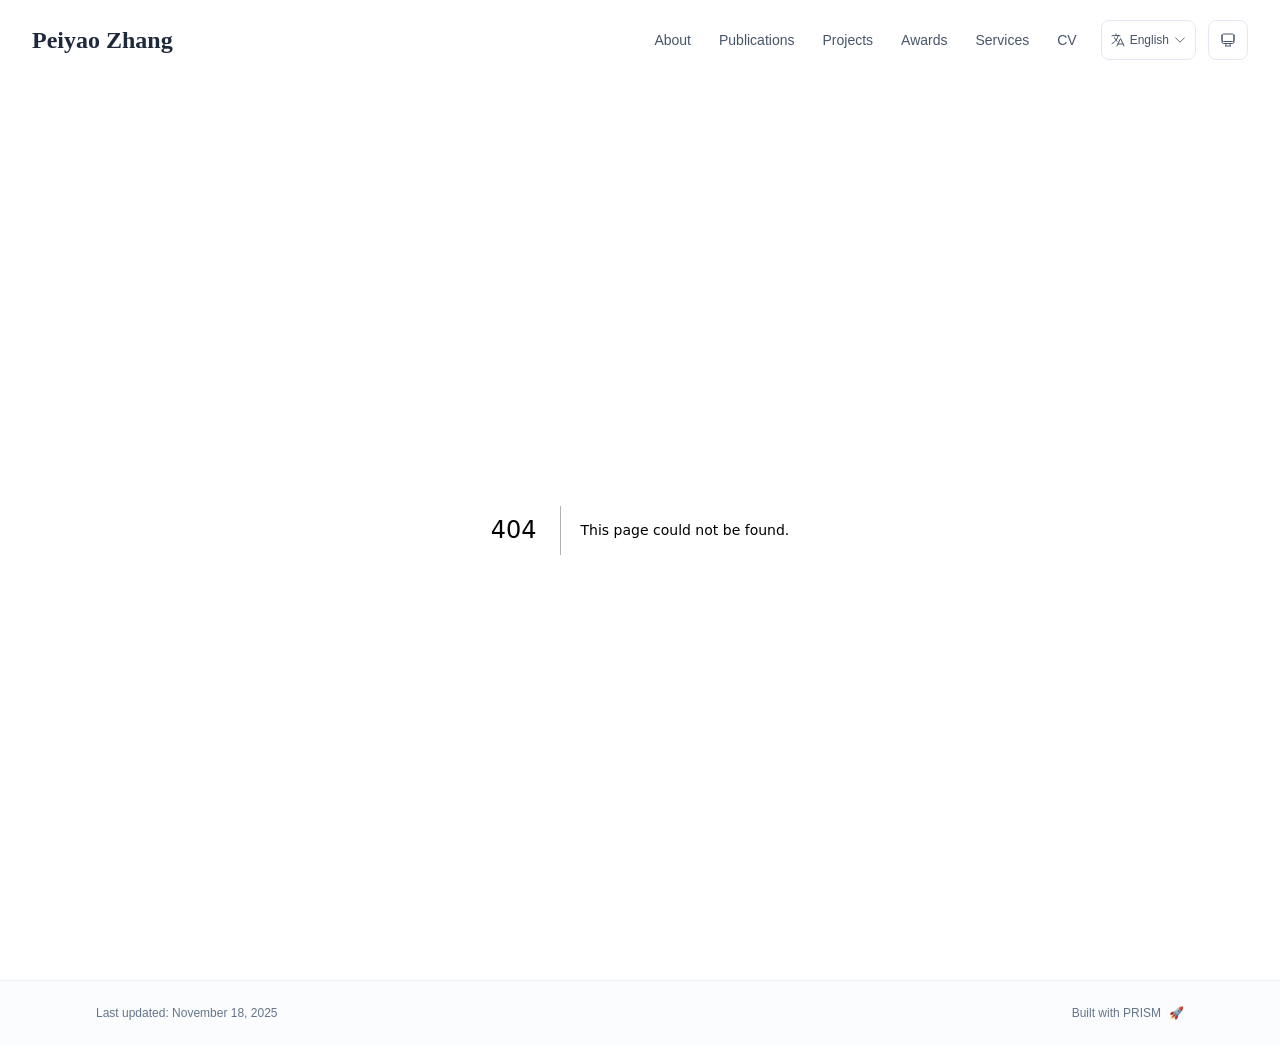
==== 404/index.html @ f6f5f7cc "1" ====
<!DOCTYPE html><html lang="en" class="scroll-smooth"><head><meta charSet="utf-8"/><meta name="viewport" content="width=device-width, initial-scale=1"/><link rel="stylesheet" href="/_next/static/css/220751dcb2cdf23d.css" data-precedence="next"/><link rel="preload" as="script" fetchPriority="low" href="/_next/static/chunks/webpack-679b75d1c4c2027c.js"/><script src="/_next/static/chunks/4bd1b696-70b6d399998de86a.js" async=""></script><script src="/_next/static/chunks/684-5aaa8290a129f299.js" async=""></script><script src="/_next/static/chunks/main-app-1cc1a2dd22ad53a0.js" async=""></script><script src="/_next/static/chunks/461-a9a5d7b05a71d978.js" async=""></script><script src="/_next/static/chunks/874-6cc630662f3664af.js" async=""></script><script src="/_next/static/chunks/291-e39730cc9327e39b.js" async=""></script><script src="/_next/static/chunks/app/layout-bfbd24c51c0d42a9.js" async=""></script><meta name="robots" content="noindex"/><title>404: This page could not be found.</title><link rel="icon" href="/favicon.svg" type="image/svg+xml"/><link rel="dns-prefetch" href="https://jialeliu.com"/><link rel="preconnect" href="https://jialeliu.com" crossorigin=""/><link rel="preload" as="font" type="font/woff2" href="https://jialeliu.com/fonts/georgiab.woff2" crossorigin=""/><script>
              try {
                const theme = localStorage.getItem('theme-storage');
                const parsed = theme ? JSON.parse(theme) : null;
                const setting = parsed?.state?.theme || 'system';
                const prefersDark = typeof window !== 'undefined' && window.matchMedia && window.matchMedia('(prefers-color-scheme: dark)').matches;
                const effective = setting === 'dark' ? 'dark' : (setting === 'light' ? 'light' : (prefersDark ? 'dark' : 'light'));
                var root = document.documentElement;
                root.classList.add(effective);
                root.setAttribute('data-theme', effective);
              } catch (e) {
                var root = document.documentElement;
                root.classList.add('light');
                root.setAttribute('data-theme', 'light');
              }
            </script><script>
    try {
      const cfg = {"enabled":true,"locales":["zh","en"],"defaultLocale":"en","mode":"auto","fixedLocale":"en","persist":true,"switcher":true,"labels":{"zh":"中文","en":"English"}};
      const storageKey = 'locale-storage';
      const normalize = (value) => typeof value === 'string' ? value.trim().replace('_', '-').toLowerCase() : '';
      const matchLocale = (candidate) => {
        const normalized = normalize(candidate);
        if (!normalized) return null;
        if (cfg.locales.includes(normalized)) return normalized;
        const language = normalized.split('-')[0];
        if (cfg.locales.includes(language)) return language;
        return null;
      };

      let resolved = null;

      if (!cfg.enabled) {
        resolved = cfg.defaultLocale;
      } else if (cfg.persist) {
        resolved = matchLocale(localStorage.getItem(storageKey));
      }

      if (!resolved) {
        if (cfg.mode === 'fixed') {
          resolved = cfg.fixedLocale;
        } else {
          resolved = matchLocale(navigator.language);
        }
      }

      if (!resolved) {
        resolved = cfg.defaultLocale;
      }

      const root = document.documentElement;
      root.lang = resolved;
      root.setAttribute('data-locale', resolved);

      if (cfg.persist) {
        localStorage.setItem(storageKey, resolved);
      }
    } catch (e) {
      const root = document.documentElement;
      root.lang = 'en';
      root.setAttribute('data-locale', 'en');
    }
  </script><title>Peiyao Zhang</title><meta name="description" content="Peiyao Zhang&#x27;s personal portfolio."/><meta name="author" content="Peiyao Zhang"/><meta name="keywords" content="Peiyao Zhang,PhD,Research,University College London"/><meta name="creator" content="Peiyao Zhang"/><meta name="publisher" content="Peiyao Zhang"/><meta property="og:title" content="Peiyao Zhang"/><meta property="og:description" content="Peiyao Zhang&#x27;s personal portfolio."/><meta property="og:site_name" content="Peiyao Zhang&#x27;s Academic Website"/><meta property="og:locale" content="en_US"/><meta property="og:type" content="website"/><meta name="twitter:card" content="summary"/><meta name="twitter:title" content="Peiyao Zhang"/><meta name="twitter:description" content="Peiyao Zhang&#x27;s personal portfolio."/><link rel="icon" href="/favicon.svg"/><script>document.querySelectorAll('body link[rel="icon"], body link[rel="apple-touch-icon"]').forEach(el => document.head.appendChild(el))</script><script src="/_next/static/chunks/polyfills-42372ed130431b0a.js" noModule=""></script></head><body class="font-sans antialiased"><div style="visibility:hidden"><nav class="fixed top-0 left-0 right-0 z-50" data-headlessui-state=""><div class="transition-all duration-300 ease-out bg-transparent" style="transform:translateY(-100px)"><div class="max-w-7xl mx-auto px-4 sm:px-6 lg:px-8"><div class="flex justify-between items-center h-16 lg:h-20"><div class="flex-shrink-0" tabindex="0"><a class="text-xl lg:text-2xl font-serif font-semibold text-primary hover:text-accent transition-colors duration-200" href="/">Peiyao Zhang</a></div><div class="hidden lg:block"><div class="ml-10 flex items-center space-x-3"><div class="relative flex items-baseline space-x-1"><a data-nav-href="/" class="relative px-3 py-2 text-sm font-medium rounded-lg transition-colors duration-150 text-neutral-600" href="/">About</a><a data-nav-href="/publications" class="relative px-3 py-2 text-sm font-medium rounded-lg transition-colors duration-150 text-neutral-600" href="/publications/">Publications</a><a data-nav-href="/projects" class="relative px-3 py-2 text-sm font-medium rounded-lg transition-colors duration-150 text-neutral-600" href="/projects/">Projects</a><a data-nav-href="/awards" class="relative px-3 py-2 text-sm font-medium rounded-lg transition-colors duration-150 text-neutral-600" href="/awards/">Awards</a><a data-nav-href="/services" class="relative px-3 py-2 text-sm font-medium rounded-lg transition-colors duration-150 text-neutral-600" href="/services/">Services</a><a data-nav-href="/cv" class="relative px-3 py-2 text-sm font-medium rounded-lg transition-colors duration-150 text-neutral-600" href="/cv/">CV</a></div><div class="flex items-center justify-center w-14 h-10 rounded-lg border border-neutral-200 dark:border-[rgba(148,163,184,0.24)] bg-background dark:bg-neutral-800"><div class="w-6 h-4 rounded bg-neutral-300 animate-pulse"></div></div><div class="flex items-center justify-center w-10 h-10 rounded-lg border border-neutral-200 dark:border-[rgba(148,163,184,0.24)] bg-background dark:bg-neutral-800"><div class="w-4 h-4 rounded-full bg-neutral-300 animate-pulse"></div></div></div></div><div class="lg:hidden flex items-center space-x-2"><div class="flex items-center justify-center w-14 h-10 rounded-lg border border-neutral-200 dark:border-[rgba(148,163,184,0.24)] bg-background dark:bg-neutral-800"><div class="w-6 h-4 rounded bg-neutral-300 animate-pulse"></div></div><div class="flex items-center justify-center w-10 h-10 rounded-lg border border-neutral-200 dark:border-[rgba(148,163,184,0.24)] bg-background dark:bg-neutral-800"><div class="w-4 h-4 rounded-full bg-neutral-300 animate-pulse"></div></div><button class="inline-flex items-center justify-center p-2 rounded-md text-neutral-600 hover:text-primary hover:bg-neutral-100 dark:hover:bg-neutral-800 focus:outline-none focus:ring-2 focus:ring-inset focus:ring-accent transition-colors duration-200" id="headlessui-disclosure-button-«R7pdb»" type="button" aria-expanded="false" data-headlessui-state=""><span class="sr-only">Open main menu</span><div><svg xmlns="http://www.w3.org/2000/svg" fill="none" viewBox="0 0 24 24" stroke-width="1.5" stroke="currentColor" aria-hidden="true" data-slot="icon" class="block h-6 w-6"><path stroke-linecap="round" stroke-linejoin="round" d="M3.75 6.75h16.5M3.75 12h16.5m-16.5 5.25h16.5"></path></svg></div></button></div></div></div></div></nav><main class="min-h-screen pt-16 lg:pt-20"><div style="font-family:system-ui,&quot;Segoe UI&quot;,Roboto,Helvetica,Arial,sans-serif,&quot;Apple Color Emoji&quot;,&quot;Segoe UI Emoji&quot;;height:100vh;text-align:center;display:flex;flex-direction:column;align-items:center;justify-content:center"><div><style>body{color:#000;background:#fff;margin:0}.next-error-h1{border-right:1px solid rgba(0,0,0,.3)}@media (prefers-color-scheme:dark){body{color:#fff;background:#000}.next-error-h1{border-right:1px solid rgba(255,255,255,.3)}}</style><h1 class="next-error-h1" style="display:inline-block;margin:0 20px 0 0;padding:0 23px 0 0;font-size:24px;font-weight:500;vertical-align:top;line-height:49px">404</h1><div style="display:inline-block"><h2 style="font-size:14px;font-weight:400;line-height:49px;margin:0">This page could not be found.</h2></div></div></div><!--$--><!--/$--><!--$--><!--/$--></main><footer class="border-t border-neutral-200/50 bg-neutral-50/50 dark:bg-neutral-900/50 dark:border-neutral-700/50"><div class="max-w-6xl mx-auto px-4 sm:px-6 lg:px-8 py-6"><div class="flex flex-col sm:flex-row justify-between items-center gap-2"><p class="text-xs text-neutral-500">Last updated<!-- -->: <!-- -->November 18, 2025</p><p class="text-xs text-neutral-500 flex items-center"><a href="https://github.com/xyjoey/PRISM" target="_blank" rel="noopener noreferrer">Built with PRISM</a><span class="ml-2">🚀</span></p></div></div></footer></div><script src="/_next/static/chunks/webpack-679b75d1c4c2027c.js" async=""></script><script>(self.__next_f=self.__next_f||[]).push([0])</script><script>self.__next_f.push([1,"1:\"$Sreact.fragment\"\n3:I[3719,[\"461\",\"static/chunks/461-a9a5d7b05a71d978.js\",\"874\",\"static/chunks/874-6cc630662f3664af.js\",\"291\",\"static/chunks/291-e39730cc9327e39b.js\",\"177\",\"static/chunks/app/layout-bfbd24c51c0d42a9.js\"],\"ThemeProvider\"]\n4:I[310,[\"461\",\"static/chunks/461-a9a5d7b05a71d978.js\",\"874\",\"static/chunks/874-6cc630662f3664af.js\",\"291\",\"static/chunks/291-e39730cc9327e39b.js\",\"177\",\"static/chunks/app/layout-bfbd24c51c0d42a9.js\"],\"LocaleProvider\"]\n5:I[4574,[\"461\",\"static/chunks/461-a9a5d7b05a71d978.js\",\"874\",\"static/chunks/874-6cc630662f3664af.js\",\"291\",\"static/chunks/291-e39730cc9327e39b.js\",\"177\",\"static/chunks/app/layout-bfbd24c51c0d42a9.js\"],\"default\"]\n6:I[7555,[],\"\"]\n7:I[1295,[],\"\"]\n8:I[2548,[\"461\",\"static/chunks/461-a9a5d7b05a71d978.js\",\"874\",\"static/chunks/874-6cc630662f3664af.js\",\"291\",\"static/chunks/291-e39730cc9327e39b.js\",\"177\",\"static/chunks/app/layout-bfbd24c51c0d42a9.js\"],\"default\"]\n9:I[9665,[],\"MetadataBoundary\"]\nb:I[9665,[],\"OutletBoundary\"]\ne:I[4911,[],\"AsyncMetadataOutlet\"]\n10:I[9665,[],\"ViewportBoundary\"]\n12:I[6614,[],\"\"]\n:HL[\"/_next/static/css/220751dcb2cdf23d.css\",\"style\"]\n2:T5d7,\n    try {\n      const cfg = {\"enabled\":true,\"locales\":[\"zh\",\"en\"],\"defaultLocale\":\"en\",\"mode\":\"auto\",\"fixedLocale\":\"en\",\"persist\":true,\"switcher\":true,\"labels\":{\"zh\":\"中文\",\"en\":\"English\"}};\n      const storageKey = 'locale-storage';\n      const normalize = (value) =\u003e typeof value === 'string' ? value.trim().replace('_', '-').toLowerCase() : '';\n      const matchLocale = (candidate) =\u003e {\n        const normalized = normalize(candidate);\n        if (!normalized) return null;\n        if (cfg.locales.includes(normalized)) return normalized;\n        const language = normalized.split('-')[0];\n        if (cfg.locales.includes(language)) return language;\n        return null;\n      };\n\n      let resolved = null;\n\n      if (!cfg.enabled) {\n        resolved = cfg.defaultLocale;\n      } else if (cfg.persist) {\n        resolved = matchLocale(localStorage.getItem(storageKey));\n      }\n\n      if (!resolved) {\n        if ("])</script><script>self.__next_f.push([1,"cfg.mode === 'fixed') {\n          resolved = cfg.fixedLocale;\n        } else {\n          resolved = matchLocale(navigator.language);\n        }\n      }\n\n      if (!resolved) {\n        resolved = cfg.defaultLocale;\n      }\n\n      const root = document.documentElement;\n      root.lang = resolved;\n      root.setAttribute('data-locale', resolved);\n\n      if (cfg.persist) {\n        localStorage.setItem(storageKey, resolved);\n      }\n    } catch (e) {\n      const root = document.documentElement;\n      root.lang = 'en';\n      root.setAttribute('data-locale', 'en');\n    }\n  "])</script><script>self.__next_f.push([1,"0:{\"P\":null,\"b\":\"nUXV8Li7-uvb-NYEhzyGT\",\"p\":\"\",\"c\":[\"\",\"_not-found\",\"\"],\"i\":false,\"f\":[[[\"\",{\"children\":[\"/_not-found\",{\"children\":[\"__PAGE__\",{}]}]},\"$undefined\",\"$undefined\",true],[\"\",[\"$\",\"$1\",\"c\",{\"children\":[[[\"$\",\"link\",\"0\",{\"rel\":\"stylesheet\",\"href\":\"/_next/static/css/220751dcb2cdf23d.css\",\"precedence\":\"next\",\"crossOrigin\":\"$undefined\",\"nonce\":\"$undefined\"}]],[\"$\",\"html\",null,{\"lang\":\"en\",\"className\":\"scroll-smooth\",\"suppressHydrationWarning\":true,\"children\":[[\"$\",\"head\",null,{\"children\":[[\"$\",\"link\",null,{\"rel\":\"icon\",\"href\":\"/favicon.svg\",\"type\":\"image/svg+xml\"}],[\"$\",\"link\",null,{\"rel\":\"dns-prefetch\",\"href\":\"https://jialeliu.com\"}],[\"$\",\"link\",null,{\"rel\":\"preconnect\",\"href\":\"https://jialeliu.com\",\"crossOrigin\":\"\"}],[\"$\",\"link\",null,{\"rel\":\"preload\",\"as\":\"font\",\"type\":\"font/woff2\",\"href\":\"https://jialeliu.com/fonts/georgiab.woff2\",\"crossOrigin\":\"\"}],[\"$\",\"script\",null,{\"dangerouslySetInnerHTML\":{\"__html\":\"\\n              try {\\n                const theme = localStorage.getItem('theme-storage');\\n                const parsed = theme ? JSON.parse(theme) : null;\\n                const setting = parsed?.state?.theme || 'system';\\n                const prefersDark = typeof window !== 'undefined' \u0026\u0026 window.matchMedia \u0026\u0026 window.matchMedia('(prefers-color-scheme: dark)').matches;\\n                const effective = setting === 'dark' ? 'dark' : (setting === 'light' ? 'light' : (prefersDark ? 'dark' : 'light'));\\n                var root = document.documentElement;\\n                root.classList.add(effective);\\n                root.setAttribute('data-theme', effective);\\n              } catch (e) {\\n                var root = document.documentElement;\\n                root.classList.add('light');\\n                root.setAttribute('data-theme', 'light');\\n              }\\n            \"}}],[\"$\",\"script\",null,{\"dangerouslySetInnerHTML\":{\"__html\":\"$2\"}}]]}],[\"$\",\"body\",null,{\"className\":\"font-sans antialiased\",\"children\":[\"$\",\"$L3\",null,{\"children\":[\"$\",\"$L4\",null,{\"config\":{\"enabled\":true,\"locales\":[\"zh\",\"en\"],\"defaultLocale\":\"en\",\"mode\":\"auto\",\"fixedLocale\":\"en\",\"persist\":true,\"switcher\":true,\"labels\":{\"zh\":\"中文\",\"en\":\"English\"}},\"children\":[[\"$\",\"$L5\",null,{\"items\":[{\"title\":\"About\",\"type\":\"page\",\"target\":\"about\",\"href\":\"/\"},{\"title\":\"Publications\",\"type\":\"page\",\"target\":\"publications\",\"href\":\"/publications\"},{\"title\":\"Projects\",\"type\":\"page\",\"target\":\"projects\",\"href\":\"/projects\"},{\"title\":\"Awards\",\"type\":\"page\",\"target\":\"awards\",\"href\":\"/awards\"},{\"title\":\"Services\",\"type\":\"page\",\"target\":\"services\",\"href\":\"/services\"},{\"title\":\"CV\",\"type\":\"page\",\"target\":\"cv\",\"href\":\"/cv\"}],\"siteTitle\":\"Peiyao Zhang\",\"enableOnePageMode\":false,\"i18n\":\"$0:f:0:1:1:props:children:1:props:children:1:props:children:props:children:props:config\",\"itemsByLocale\":{\"zh\":[{\"title\":\"关于我\",\"type\":\"page\",\"target\":\"about\",\"href\":\"/\"},{\"title\":\"论文\",\"type\":\"page\",\"target\":\"publications\",\"href\":\"/publications\"},{\"title\":\"教学\",\"type\":\"page\",\"target\":\"teaching\",\"href\":\"/teaching\"},{\"title\":\"奖项\",\"type\":\"page\",\"target\":\"awards\",\"href\":\"/awards\"},{\"title\":\"服务\",\"type\":\"page\",\"target\":\"services\",\"href\":\"/services\"},{\"title\":\"简历\",\"type\":\"page\",\"target\":\"cv\",\"href\":\"/cv\"}],\"en\":[{\"title\":\"About\",\"type\":\"page\",\"target\":\"about\",\"href\":\"/\"},{\"title\":\"Publications\",\"type\":\"page\",\"target\":\"publications\",\"href\":\"/publications\"},{\"title\":\"Projects\",\"type\":\"page\",\"target\":\"projects\",\"href\":\"/projects\"},{\"title\":\"Awards\",\"type\":\"page\",\"target\":\"awards\",\"href\":\"/awards\"},{\"title\":\"Services\",\"type\":\"page\",\"target\":\"services\",\"href\":\"/services\"},{\"title\":\"CV\",\"type\":\"page\",\"target\":\"cv\",\"href\":\"/cv\"}]},\"siteTitleByLocale\":{\"zh\":\"刘嘉乐\",\"en\":\"Peiyao Zhang\"}}],[\"$\",\"main\",null,{\"className\":\"min-h-screen pt-16 lg:pt-20\",\"children\":[\"$\",\"$L6\",null,{\"parallelRouterKey\":\"children\",\"error\":\"$undefined\",\"errorStyles\":\"$undefined\",\"errorScripts\":\"$undefined\",\"template\":[\"$\",\"$L7\",null,{}],\"templateStyles\":\"$undefined\",\"templateScripts\":\"$undefined\",\"notFound\":[[[\"$\",\"title\",null,{\"children\":\"404: This page could not be found.\"}],[\"$\",\"div\",null,{\"style\":{\"fontFamily\":\"system-ui,\\\"Segoe UI\\\",Roboto,Helvetica,Arial,sans-serif,\\\"Apple Color Emoji\\\",\\\"Segoe UI Emoji\\\"\",\"height\":\"100vh\",\"textAlign\":\"center\",\"display\":\"flex\",\"flexDirection\":\"column\",\"alignItems\":\"center\",\"justifyContent\":\"center\"},\"children\":[\"$\",\"div\",null,{\"children\":[[\"$\",\"style\",null,{\"dangerouslySetInnerHTML\":{\"__html\":\"body{color:#000;background:#fff;margin:0}.next-error-h1{border-right:1px solid rgba(0,0,0,.3)}@media (prefers-color-scheme:dark){body{color:#fff;background:#000}.next-error-h1{border-right:1px solid rgba(255,255,255,.3)}}\"}}],[\"$\",\"h1\",null,{\"className\":\"next-error-h1\",\"style\":{\"display\":\"inline-block\",\"margin\":\"0 20px 0 0\",\"padding\":\"0 23px 0 0\",\"fontSize\":24,\"fontWeight\":500,\"verticalAlign\":\"top\",\"lineHeight\":\"49px\"},\"children\":404}],[\"$\",\"div\",null,{\"style\":{\"display\":\"inline-block\"},\"children\":[\"$\",\"h2\",null,{\"style\":{\"fontSize\":14,\"fontWeight\":400,\"lineHeight\":\"49px\",\"margin\":0},\"children\":\"This page could not be found.\"}]}]]}]}]],[]],\"forbidden\":\"$undefined\",\"unauthorized\":\"$undefined\"}]}],[\"$\",\"$L8\",null,{\"lastUpdated\":\"November 18, 2025\",\"lastUpdatedByLocale\":{\"zh\":\"2025年11月18日\",\"en\":\"November 18, 2025\"},\"defaultLocale\":\"en\"}]]}]}]}]]}]]}],{\"children\":[\"/_not-found\",[\"$\",\"$1\",\"c\",{\"children\":[null,[\"$\",\"$L6\",null,{\"parallelRouterKey\":\"children\",\"error\":\"$undefined\",\"errorStyles\":\"$undefined\",\"errorScripts\":\"$undefined\",\"template\":[\"$\",\"$L7\",null,{}],\"templateStyles\":\"$undefined\",\"templateScripts\":\"$undefined\",\"notFound\":\"$undefined\",\"forbidden\":\"$undefined\",\"unauthorized\":\"$undefined\"}]]}],{\"children\":[\"__PAGE__\",[\"$\",\"$1\",\"c\",{\"children\":[[[\"$\",\"title\",null,{\"children\":\"404: This page could not be found.\"}],[\"$\",\"div\",null,{\"style\":\"$0:f:0:1:1:props:children:1:props:children:1:props:children:props:children:props:children:1:props:children:props:notFound:0:1:props:style\",\"children\":[\"$\",\"div\",null,{\"children\":[[\"$\",\"style\",null,{\"dangerouslySetInnerHTML\":{\"__html\":\"body{color:#000;background:#fff;margin:0}.next-error-h1{border-right:1px solid rgba(0,0,0,.3)}@media (prefers-color-scheme:dark){body{color:#fff;background:#000}.next-error-h1{border-right:1px solid rgba(255,255,255,.3)}}\"}}],[\"$\",\"h1\",null,{\"className\":\"next-error-h1\",\"style\":\"$0:f:0:1:1:props:children:1:props:children:1:props:children:props:children:props:children:1:props:children:props:notFound:0:1:props:children:props:children:1:props:style\",\"children\":404}],[\"$\",\"div\",null,{\"style\":\"$0:f:0:1:1:props:children:1:props:children:1:props:children:props:children:props:children:1:props:children:props:notFound:0:1:props:children:props:children:2:props:style\",\"children\":[\"$\",\"h2\",null,{\"style\":\"$0:f:0:1:1:props:children:1:props:children:1:props:children:props:children:props:children:1:props:children:props:notFound:0:1:props:children:props:children:2:props:children:props:style\",\"children\":\"This page could not be found.\"}]}]]}]}]],[\"$\",\"$L9\",null,{\"children\":\"$La\"}],null,[\"$\",\"$Lb\",null,{\"children\":[\"$Lc\",\"$Ld\",[\"$\",\"$Le\",null,{\"promise\":\"$@f\"}]]}]]}],{},null,false]},null,false]},null,false],[\"$\",\"$1\",\"h\",{\"children\":[[\"$\",\"meta\",null,{\"name\":\"robots\",\"content\":\"noindex\"}],[\"$\",\"$1\",\"-Z0qo0P7RiqjiX-TiAzft\",{\"children\":[[\"$\",\"$L10\",null,{\"children\":\"$L11\"}],null]}],null]}],false]],\"m\":\"$undefined\",\"G\":[\"$12\",\"$undefined\"],\"s\":false,\"S\":true}\n"])</script><script>self.__next_f.push([1,"13:\"$Sreact.suspense\"\n14:I[4911,[],\"AsyncMetadata\"]\na:[\"$\",\"$13\",null,{\"fallback\":null,\"children\":[\"$\",\"$L14\",null,{\"promise\":\"$@15\"}]}]\n"])</script><script>self.__next_f.push([1,"d:null\n"])</script><script>self.__next_f.push([1,"11:[[\"$\",\"meta\",\"0\",{\"charSet\":\"utf-8\"}],[\"$\",\"meta\",\"1\",{\"name\":\"viewport\",\"content\":\"width=device-width, initial-scale=1\"}]]\nc:null\n"])</script><script>self.__next_f.push([1,"15:{\"metadata\":[[\"$\",\"title\",\"0\",{\"children\":\"Peiyao Zhang\"}],[\"$\",\"meta\",\"1\",{\"name\":\"description\",\"content\":\"Peiyao Zhang's personal portfolio.\"}],[\"$\",\"meta\",\"2\",{\"name\":\"author\",\"content\":\"Peiyao Zhang\"}],[\"$\",\"meta\",\"3\",{\"name\":\"keywords\",\"content\":\"Peiyao Zhang,PhD,Research,University College London\"}],[\"$\",\"meta\",\"4\",{\"name\":\"creator\",\"content\":\"Peiyao Zhang\"}],[\"$\",\"meta\",\"5\",{\"name\":\"publisher\",\"content\":\"Peiyao Zhang\"}],[\"$\",\"meta\",\"6\",{\"property\":\"og:title\",\"content\":\"Peiyao Zhang\"}],[\"$\",\"meta\",\"7\",{\"property\":\"og:description\",\"content\":\"Peiyao Zhang's personal portfolio.\"}],[\"$\",\"meta\",\"8\",{\"property\":\"og:site_name\",\"content\":\"Peiyao Zhang's Academic Website\"}],[\"$\",\"meta\",\"9\",{\"property\":\"og:locale\",\"content\":\"en_US\"}],[\"$\",\"meta\",\"10\",{\"property\":\"og:type\",\"content\":\"website\"}],[\"$\",\"meta\",\"11\",{\"name\":\"twitter:card\",\"content\":\"summary\"}],[\"$\",\"meta\",\"12\",{\"name\":\"twitter:title\",\"content\":\"Peiyao Zhang\"}],[\"$\",\"meta\",\"13\",{\"name\":\"twitter:description\",\"content\":\"Peiyao Zhang's personal portfolio.\"}],[\"$\",\"link\",\"14\",{\"rel\":\"icon\",\"href\":\"/favicon.svg\"}]],\"error\":null,\"digest\":\"$undefined\"}\nf:{\"metadata\":\"$15:metadata\",\"error\":null,\"digest\":\"$undefined\"}\n"])</script></body></html>
---- _next/static/css/220751dcb2cdf23d.css ----
/*! tailwindcss v4.1.10 | MIT License | https://tailwindcss.com */@layer properties{@supports (((-webkit-hyphens:none)) and (not (margin-trim:inline))) or ((-moz-orient:inline) and (not (color:rgb(from red r g b)))){*,::backdrop,:after,:before{--tw-translate-x:0;--tw-translate-y:0;--tw-translate-z:0;--tw-rotate-x:initial;--tw-rotate-y:initial;--tw-rotate-z:initial;--tw-skew-x:initial;--tw-skew-y:initial;--tw-space-y-reverse:0;--tw-space-x-reverse:0;--tw-border-style:solid;--tw-leading:initial;--tw-font-weight:initial;--tw-tracking:initial;--tw-shadow:0 0 #0000;--tw-shadow-color:initial;--tw-shadow-alpha:100%;--tw-inset-shadow:0 0 #0000;--tw-inset-shadow-color:initial;--tw-inset-shadow-alpha:100%;--tw-ring-color:initial;--tw-ring-shadow:0 0 #0000;--tw-inset-ring-color:initial;--tw-inset-ring-shadow:0 0 #0000;--tw-ring-inset:initial;--tw-ring-offset-width:0px;--tw-ring-offset-color:#fff;--tw-ring-offset-shadow:0 0 #0000;--tw-blur:initial;--tw-brightness:initial;--tw-contrast:initial;--tw-grayscale:initial;--tw-hue-rotate:initial;--tw-invert:initial;--tw-opacity:initial;--tw-saturate:initial;--tw-sepia:initial;--tw-drop-shadow:initial;--tw-drop-shadow-color:initial;--tw-drop-shadow-alpha:100%;--tw-drop-shadow-size:initial;--tw-backdrop-blur:initial;--tw-backdrop-brightness:initial;--tw-backdrop-contrast:initial;--tw-backdrop-grayscale:initial;--tw-backdrop-hue-rotate:initial;--tw-backdrop-invert:initial;--tw-backdrop-opacity:initial;--tw-backdrop-saturate:initial;--tw-backdrop-sepia:initial;--tw-duration:initial;--tw-ease:initial;--tw-scale-x:1;--tw-scale-y:1;--tw-scale-z:1}}}@layer theme{:host,:root{--font-sans:"Inter",-apple-system,BlinkMacSystemFont,"Segoe UI",Roboto,sans-serif;--color-red-50:oklch(97.1% .013 17.38);--color-red-400:oklch(70.4% .191 22.216);--color-red-600:oklch(57.7% .245 27.325);--color-red-900:oklch(39.6% .141 25.723);--color-white:#fff;--spacing:.25rem;--container-2xl:42rem;--container-3xl:48rem;--container-4xl:56rem;--container-6xl:72rem;--container-7xl:80rem;--text-xs:.75rem;--text-xs--line-height:calc(1/.75);--text-sm:.875rem;--text-sm--line-height:calc(1.25/.875);--text-base:1rem;--text-base--line-height:calc(1.5/1);--text-lg:1.125rem;--text-lg--line-height:calc(1.75/1.125);--text-xl:1.25rem;--text-xl--line-height:calc(1.75/1.25);--text-2xl:1.5rem;--text-2xl--line-height:calc(2/1.5);--text-3xl:1.875rem;--text-3xl--line-height:calc(2.25/1.875);--text-4xl:2.25rem;--text-4xl--line-height:calc(2.5/2.25);--font-weight-medium:500;--font-weight-semibold:600;--font-weight-bold:700;--leading-tight:1.25;--leading-relaxed:1.625;--radius-md:.375rem;--radius-lg:.5rem;--radius-xl:.75rem;--radius-2xl:1rem;--ease-out:cubic-bezier(0,0,.2,1);--animate-pulse:pulse 2s cubic-bezier(.4,0,.6,1)infinite;--blur-xl:24px;--aspect-video:16/9;--default-transition-duration:.15s;--default-transition-timing-function:cubic-bezier(.4,0,.2,1);--default-font-family:"Inter",-apple-system,BlinkMacSystemFont,"Segoe UI",Roboto,sans-serif;--default-mono-font-family:"SF Mono",Monaco,"Cascadia Code","Roboto Mono",Consolas,"Courier New",monospace;--line-height-normal:1.5;--shadow-glass:0 8px 32px 0 #1f26875e}}@layer base{*,::backdrop,:after,:before{box-sizing:border-box;border:0 solid;margin:0;padding:0}::file-selector-button{box-sizing:border-box;border:0 solid;margin:0;padding:0}:host,html{-webkit-text-size-adjust:100%;tab-size:4;line-height:1.5;font-family:var(--default-font-family,ui-sans-serif,system-ui,sans-serif,"Apple Color Emoji","Segoe UI Emoji","Segoe UI Symbol","Noto Color Emoji");font-feature-settings:var(--default-font-feature-settings,normal);font-variation-settings:var(--default-font-variation-settings,normal);-webkit-tap-highlight-color:transparent}hr{height:0;color:inherit;border-top-width:1px}abbr:where([title]){-webkit-text-decoration:underline dotted;text-decoration:underline dotted}h1,h2,h3,h4,h5,h6{font-size:inherit;font-weight:inherit}a{color:inherit;-webkit-text-decoration:inherit;text-decoration:inherit}b,strong{font-weight:bolder}code,kbd,pre,samp{font-family:var(--default-mono-font-family,ui-monospace,SFMono-Regular,Menlo,Monaco,Consolas,"Liberation Mono","Courier New",monospace);font-feature-settings:var(--default-mono-font-feature-settings,normal);font-variation-settings:var(--default-mono-font-variation-settings,normal);font-size:1em}small{font-size:80%}sub,sup{vertical-align:baseline;font-size:75%;line-height:0;position:relative}sub{bottom:-.25em}sup{top:-.5em}table{text-indent:0;border-color:inherit;border-collapse:collapse}:-moz-focusring{outline:auto}progress{vertical-align:baseline}summary{display:list-item}menu,ol,ul{list-style:none}audio,canvas,embed,iframe,img,object,svg,video{vertical-align:middle;display:block}img,video{max-width:100%;height:auto}button,input,optgroup,select,textarea{font:inherit;font-feature-settings:inherit;font-variation-settings:inherit;letter-spacing:inherit;color:inherit;opacity:1;background-color:#0000;border-radius:0}::file-selector-button{font:inherit;font-feature-settings:inherit;font-variation-settings:inherit;letter-spacing:inherit;color:inherit;opacity:1;background-color:#0000;border-radius:0}:where(select:is([multiple],[size])) optgroup{font-weight:bolder}:where(select:is([multiple],[size])) optgroup option{padding-inline-start:20px}::file-selector-button{margin-inline-end:4px}::placeholder{opacity:1}@supports (not ((-webkit-appearance:-apple-pay-button))) or (contain-intrinsic-size:1px){::placeholder{color:currentColor}@supports (color:color-mix(in lab,red,red)){::placeholder{color:color-mix(in oklab,currentcolor 50%,transparent)}}}textarea{resize:vertical}::-webkit-search-decoration{-webkit-appearance:none}::-webkit-date-and-time-value{min-height:1lh;text-align:inherit}::-webkit-datetime-edit{display:inline-flex}::-webkit-datetime-edit-fields-wrapper{padding:0}::-webkit-datetime-edit,::-webkit-datetime-edit-year-field{padding-block:0}::-webkit-datetime-edit-day-field,::-webkit-datetime-edit-month-field{padding-block:0}::-webkit-datetime-edit-hour-field,::-webkit-datetime-edit-minute-field{padding-block:0}::-webkit-datetime-edit-millisecond-field,::-webkit-datetime-edit-second-field{padding-block:0}::-webkit-datetime-edit-meridiem-field{padding-block:0}:-moz-ui-invalid{box-shadow:none}button,input:where([type=button],[type=reset],[type=submit]){appearance:button}::file-selector-button{appearance:button}::-webkit-inner-spin-button,::-webkit-outer-spin-button{height:auto}[hidden]:where(:not([hidden=until-found])){display:none!important}}@layer components;@layer utilities{.pointer-events-none{pointer-events:none}.sr-only{clip:rect(0,0,0,0);white-space:nowrap;border-width:0;width:1px;height:1px;margin:-1px;padding:0;overflow:hidden}.absolute,.sr-only{position:absolute}.fixed{position:fixed}.relative{position:relative}.static{position:static}.sticky{position:sticky}.inset-0{inset:calc(var(--spacing)*0)}.top-0{top:calc(var(--spacing)*0)}.top-1\/2{top:50%}.top-2{top:calc(var(--spacing)*2)}.top-8{top:calc(var(--spacing)*8)}.top-full{top:100%}.right-0{right:calc(var(--spacing)*0)}.right-2{right:calc(var(--spacing)*2)}.left-0{left:calc(var(--spacing)*0)}.left-1\/2{left:50%}.left-3{left:calc(var(--spacing)*3)}.z-10{z-index:10}.z-20{z-index:20}.z-40{z-index:40}.z-50{z-index:50}.container{width:100%}@media (min-width:40rem){.container{max-width:40rem}}@media (min-width:48rem){.container{max-width:48rem}}@media (min-width:64rem){.container{max-width:64rem}}@media (min-width:80rem){.container{max-width:80rem}}@media (min-width:96rem){.container{max-width:96rem}}.mx-auto{margin-inline:auto}.my-4{margin-block:calc(var(--spacing)*4)}.mt-1{margin-top:calc(var(--spacing)*1)}.mt-2{margin-top:calc(var(--spacing)*2)}.mt-4{margin-top:calc(var(--spacing)*4)}.mt-6{margin-top:calc(var(--spacing)*6)}.mt-8{margin-top:calc(var(--spacing)*8)}.mt-auto{margin-top:auto}.mr-1{margin-right:calc(var(--spacing)*1)}.mr-1\.5{margin-right:calc(var(--spacing)*1.5)}.mr-2{margin-right:calc(var(--spacing)*2)}.mb-1{margin-bottom:calc(var(--spacing)*1)}.mb-2{margin-bottom:calc(var(--spacing)*2)}.mb-3{margin-bottom:calc(var(--spacing)*3)}.mb-4{margin-bottom:calc(var(--spacing)*4)}.mb-6{margin-bottom:calc(var(--spacing)*6)}.mb-8{margin-bottom:calc(var(--spacing)*8)}.ml-0{margin-left:calc(var(--spacing)*0)}.ml-2{margin-left:calc(var(--spacing)*2)}.ml-4{margin-left:calc(var(--spacing)*4)}.ml-10{margin-left:calc(var(--spacing)*10)}.line-clamp-2{-webkit-line-clamp:2}.line-clamp-2,.line-clamp-3{-webkit-box-orient:vertical;display:-webkit-box;overflow:hidden}.line-clamp-3{-webkit-line-clamp:3}.block{display:block}.contents{display:contents}.flex{display:flex}.grid{display:grid}.hidden{display:none}.inline{display:inline}.inline-flex{display:inline-flex}.aspect-video{aspect-ratio:var(--aspect-video)}.h-0{height:calc(var(--spacing)*0)}.h-2\.5{height:calc(var(--spacing)*2.5)}.h-3{height:calc(var(--spacing)*3)}.h-3\.5{height:calc(var(--spacing)*3.5)}.h-4{height:calc(var(--spacing)*4)}.h-5{height:calc(var(--spacing)*5)}.h-6{height:calc(var(--spacing)*6)}.h-10{height:calc(var(--spacing)*10)}.h-16{height:calc(var(--spacing)*16)}.h-64{height:calc(var(--spacing)*64)}.h-full{height:100%}.min-h-screen{min-height:100vh}.w-0{width:calc(var(--spacing)*0)}.w-2\.5{width:calc(var(--spacing)*2.5)}.w-3{width:calc(var(--spacing)*3)}.w-3\.5{width:calc(var(--spacing)*3.5)}.w-4{width:calc(var(--spacing)*4)}.w-5{width:calc(var(--spacing)*5)}.w-6{width:calc(var(--spacing)*6)}.w-10{width:calc(var(--spacing)*10)}.w-14{width:calc(var(--spacing)*14)}.w-16{width:calc(var(--spacing)*16)}.w-32{width:calc(var(--spacing)*32)}.w-36{width:calc(var(--spacing)*36)}.w-64{width:calc(var(--spacing)*64)}.w-full{width:100%}.max-w-2xl{max-width:var(--container-2xl)}.max-w-3xl{max-width:var(--container-3xl)}.max-w-4xl{max-width:var(--container-4xl)}.max-w-6xl{max-width:var(--container-6xl)}.max-w-7xl{max-width:var(--container-7xl)}.max-w-\[calc\(100vw-2rem\)\]{max-width:calc(100vw - 2rem)}.flex-shrink-0{flex-shrink:0}.flex-grow{flex-grow:1}.-translate-x-1\/2{--tw-translate-x:calc(calc(1/2*100%)*-1)}.-translate-x-1\/2,.-translate-y-1\/2{translate:var(--tw-translate-x)var(--tw-translate-y)}.-translate-y-1\/2{--tw-translate-y:calc(calc(1/2*100%)*-1)}.-translate-y-full{--tw-translate-y:-100%;translate:var(--tw-translate-x)var(--tw-translate-y)}.transform{transform:var(--tw-rotate-x,)var(--tw-rotate-y,)var(--tw-rotate-z,)var(--tw-skew-x,)var(--tw-skew-y,)}.animate-pulse{animation:var(--animate-pulse)}.cursor-pointer{cursor:pointer}.resize{resize:both}.scroll-mt-24{scroll-margin-top:calc(var(--spacing)*24)}.list-inside{list-style-position:inside}.list-decimal{list-style-type:decimal}.list-disc{list-style-type:disc}.grid-cols-1{grid-template-columns:repeat(1,minmax(0,1fr))}.flex-col{flex-direction:column}.flex-wrap{flex-wrap:wrap}.items-baseline{align-items:baseline}.items-center{align-items:center}.items-start{align-items:flex-start}.justify-between{justify-content:space-between}.justify-center{justify-content:center}.gap-1{gap:calc(var(--spacing)*1)}.gap-2{gap:calc(var(--spacing)*2)}.gap-3{gap:calc(var(--spacing)*3)}.gap-4{gap:calc(var(--spacing)*4)}.gap-6{gap:calc(var(--spacing)*6)}.gap-12{gap:calc(var(--spacing)*12)}:where(.space-y-1>:not(:last-child)){--tw-space-y-reverse:0;margin-block-start:calc(calc(var(--spacing)*1)*var(--tw-space-y-reverse));margin-block-end:calc(calc(var(--spacing)*1)*calc(1 - var(--tw-space-y-reverse)))}:where(.space-y-2>:not(:last-child)){--tw-space-y-reverse:0;margin-block-start:calc(calc(var(--spacing)*2)*var(--tw-space-y-reverse));margin-block-end:calc(calc(var(--spacing)*2)*calc(1 - var(--tw-space-y-reverse)))}:where(.space-y-3>:not(:last-child)){--tw-space-y-reverse:0;margin-block-start:calc(calc(var(--spacing)*3)*var(--tw-space-y-reverse));margin-block-end:calc(calc(var(--spacing)*3)*calc(1 - var(--tw-space-y-reverse)))}:where(.space-y-4>:not(:last-child)){--tw-space-y-reverse:0;margin-block-start:calc(calc(var(--spacing)*4)*var(--tw-space-y-reverse));margin-block-end:calc(calc(var(--spacing)*4)*calc(1 - var(--tw-space-y-reverse)))}:where(.space-y-6>:not(:last-child)){--tw-space-y-reverse:0;margin-block-start:calc(calc(var(--spacing)*6)*var(--tw-space-y-reverse));margin-block-end:calc(calc(var(--spacing)*6)*calc(1 - var(--tw-space-y-reverse)))}:where(.space-y-8>:not(:last-child)){--tw-space-y-reverse:0;margin-block-start:calc(calc(var(--spacing)*8)*var(--tw-space-y-reverse));margin-block-end:calc(calc(var(--spacing)*8)*calc(1 - var(--tw-space-y-reverse)))}:where(.space-x-0\.5>:not(:last-child)){--tw-space-x-reverse:0;margin-inline-start:calc(calc(var(--spacing)*.5)*var(--tw-space-x-reverse));margin-inline-end:calc(calc(var(--spacing)*.5)*calc(1 - var(--tw-space-x-reverse)))}:where(.space-x-1>:not(:last-child)){--tw-space-x-reverse:0;margin-inline-start:calc(calc(var(--spacing)*1)*var(--tw-space-x-reverse));margin-inline-end:calc(calc(var(--spacing)*1)*calc(1 - var(--tw-space-x-reverse)))}:where(.space-x-2>:not(:last-child)){--tw-space-x-reverse:0;margin-inline-start:calc(calc(var(--spacing)*2)*var(--tw-space-x-reverse));margin-inline-end:calc(calc(var(--spacing)*2)*calc(1 - var(--tw-space-x-reverse)))}:where(.space-x-3>:not(:last-child)){--tw-space-x-reverse:0;margin-inline-start:calc(calc(var(--spacing)*3)*var(--tw-space-x-reverse));margin-inline-end:calc(calc(var(--spacing)*3)*calc(1 - var(--tw-space-x-reverse)))}.overflow-hidden{overflow:hidden}.overflow-x-auto{overflow-x:auto}.scroll-smooth{scroll-behavior:smooth}.rounded{border-radius:.25rem}.rounded-2xl{border-radius:var(--radius-2xl)}.rounded-full{border-radius:3.40282e+38px}.rounded-lg{border-radius:var(--radius-lg)}.rounded-md{border-radius:var(--radius-md)}.rounded-xl{border-radius:var(--radius-xl)}.border{border-style:var(--tw-border-style);border-width:1px}.border-t{border-top-style:var(--tw-border-style);border-top-width:1px}.border-t-4{border-top-style:var(--tw-border-style);border-top-width:4px}.border-r-4{border-right-style:var(--tw-border-style);border-right-width:4px}.border-b{border-bottom-style:var(--tw-border-style);border-bottom-width:1px}.border-l-4{border-left-style:var(--tw-border-style);border-left-width:4px}.border-accent,.border-accent\/50{border-color:var(--accent)}@supports (color:color-mix(in lab,red,red)){.border-accent\/50{border-color:color-mix(in oklab,var(--accent)50%,transparent)}}.border-neutral-100{border-color:var(--neutral-100)}.border-neutral-200,.border-neutral-200\/50{border-color:var(--neutral-200)}@supports (color:color-mix(in lab,red,red)){.border-neutral-200\/50{border-color:color-mix(in oklab,var(--neutral-200)50%,transparent)}}.border-transparent{border-color:#0000}.border-t-accent{border-top-color:var(--accent)}.border-t-neutral-800{border-top-color:var(--neutral-800)}.bg-accent,.bg-accent\/10{background-color:var(--accent)}@supports (color:color-mix(in lab,red,red)){.bg-accent\/10{background-color:color-mix(in oklab,var(--accent)10%,transparent)}}.bg-accent\/\[0\.07\]{background-color:var(--accent)}@supports (color:color-mix(in lab,red,red)){.bg-accent\/\[0\.07\]{background-color:color-mix(in oklab,var(--accent)7%,transparent)}}.bg-background,.bg-background\/80{background-color:var(--background)}@supports (color:color-mix(in lab,red,red)){.bg-background\/80{background-color:color-mix(in oklab,var(--background)80%,transparent)}}.bg-background\/95{background-color:var(--background)}@supports (color:color-mix(in lab,red,red)){.bg-background\/95{background-color:color-mix(in oklab,var(--background)95%,transparent)}}.bg-neutral-50,.bg-neutral-50\/50{background-color:var(--neutral-50)}@supports (color:color-mix(in lab,red,red)){.bg-neutral-50\/50{background-color:color-mix(in oklab,var(--neutral-50)50%,transparent)}}.bg-neutral-100{background-color:var(--neutral-100)}.bg-neutral-300{background-color:var(--neutral-300)}.bg-neutral-800{background-color:var(--neutral-800)}.bg-red-50{background-color:var(--color-red-50)}.bg-transparent{background-color:#0000}.bg-white{background-color:var(--color-white)}.object-cover{object-fit:cover}.object-\[32\%_center\]{object-position:32% center}.p-1\.5{padding:calc(var(--spacing)*1.5)}.p-2{padding:calc(var(--spacing)*2)}.p-4{padding:calc(var(--spacing)*4)}.p-6{padding:calc(var(--spacing)*6)}.px-1\.5{padding-inline:calc(var(--spacing)*1.5)}.px-2{padding-inline:calc(var(--spacing)*2)}.px-3{padding-inline:calc(var(--spacing)*3)}.px-4{padding-inline:calc(var(--spacing)*4)}.py-0\.5{padding-block:calc(var(--spacing)*.5)}.py-1{padding-block:calc(var(--spacing)*1)}.py-2{padding-block:calc(var(--spacing)*2)}.py-3{padding-block:calc(var(--spacing)*3)}.py-6{padding-block:calc(var(--spacing)*6)}.py-8{padding-block:calc(var(--spacing)*8)}.py-12{padding-block:calc(var(--spacing)*12)}.pt-2{padding-top:calc(var(--spacing)*2)}.pt-16{padding-top:calc(var(--spacing)*16)}.pr-4{padding-right:calc(var(--spacing)*4)}.pb-2{padding-bottom:calc(var(--spacing)*2)}.pb-3{padding-bottom:calc(var(--spacing)*3)}.pl-4{padding-left:calc(var(--spacing)*4)}.pl-10{padding-left:calc(var(--spacing)*10)}.text-center{text-align:center}.font-mono{font-family:SF Mono,Monaco,Cascadia Code,Roboto Mono,Consolas,Courier New,monospace}.font-sans{font-family:Inter,-apple-system,BlinkMacSystemFont,Segoe UI,Roboto,sans-serif}.font-serif{font-family:Georgia CDN,Georgia,serif}.text-2xl{font-size:var(--text-2xl);line-height:var(--tw-leading,var(--text-2xl--line-height))}.text-3xl{font-size:var(--text-3xl);line-height:var(--tw-leading,var(--text-3xl--line-height))}.text-4xl{font-size:var(--text-4xl);line-height:var(--tw-leading,var(--text-4xl--line-height))}.text-base{font-size:var(--text-base);line-height:var(--tw-leading,var(--text-base--line-height))}.text-lg{font-size:var(--text-lg);line-height:var(--tw-leading,var(--text-lg--line-height))}.text-sm{font-size:var(--text-sm);line-height:var(--tw-leading,var(--text-sm--line-height))}.text-xl{font-size:var(--text-xl);line-height:var(--tw-leading,var(--text-xl--line-height))}.text-xs{font-size:var(--text-xs);line-height:var(--tw-leading,var(--text-xs--line-height))}.text-\[0\.88em\]{font-size:.88em}.text-\[0\.95em\]{font-size:.95em}.leading-relaxed{--tw-leading:var(--leading-relaxed);line-height:var(--leading-relaxed)}.leading-tight{--tw-leading:var(--leading-tight);line-height:var(--leading-tight)}.font-bold{--tw-font-weight:var(--font-weight-bold);font-weight:var(--font-weight-bold)}.font-medium{--tw-font-weight:var(--font-weight-medium);font-weight:var(--font-weight-medium)}.font-semibold{--tw-font-weight:var(--font-weight-semibold);font-weight:var(--font-weight-semibold)}.tracking-\[0\.08em\]{--tw-tracking:.08em;letter-spacing:.08em}.break-words{overflow-wrap:break-word}.whitespace-nowrap{white-space:nowrap}.whitespace-pre-wrap{white-space:pre-wrap}.text-accent{color:var(--accent)}.text-neutral-400{color:var(--neutral-400)}.text-neutral-500{color:var(--neutral-500)}.text-neutral-600{color:var(--neutral-600)}.text-neutral-700{color:var(--neutral-700)}.text-neutral-800{color:var(--neutral-800)}.text-primary{color:var(--primary)}.text-red-600{color:var(--color-red-600)}.text-white{color:var(--color-white)}.capitalize{text-transform:capitalize}.uppercase{text-transform:uppercase}.italic{font-style:italic}.underline{text-decoration-line:underline}.decoration-accent{-webkit-text-decoration-color:var(--accent);text-decoration-color:var(--accent)}.decoration-neutral-400{-webkit-text-decoration-color:var(--neutral-400);text-decoration-color:var(--neutral-400)}.underline-offset-4{text-underline-offset:4px}.antialiased{-webkit-font-smoothing:antialiased;-moz-osx-font-smoothing:grayscale}.opacity-60{opacity:.6}.opacity-70{opacity:.7}.shadow-lg{--tw-shadow:0 10px 15px -3px var(--tw-shadow-color,#0000001a),0 4px 6px -2px var(--tw-shadow-color,#0000000d)}.shadow-lg,.shadow-sm{box-shadow:var(--tw-inset-shadow),var(--tw-inset-ring-shadow),var(--tw-ring-offset-shadow),var(--tw-ring-shadow),var(--tw-shadow)}.shadow-sm{--tw-shadow:0 1px 2px 0 var(--tw-shadow-color,#0000000d)}.filter{filter:var(--tw-blur,)var(--tw-brightness,)var(--tw-contrast,)var(--tw-grayscale,)var(--tw-hue-rotate,)var(--tw-invert,)var(--tw-saturate,)var(--tw-sepia,)var(--tw-drop-shadow,)}.backdrop-blur-xl{--tw-backdrop-blur:blur(var(--blur-xl));-webkit-backdrop-filter:var(--tw-backdrop-blur,)var(--tw-backdrop-brightness,)var(--tw-backdrop-contrast,)var(--tw-backdrop-grayscale,)var(--tw-backdrop-hue-rotate,)var(--tw-backdrop-invert,)var(--tw-backdrop-opacity,)var(--tw-backdrop-saturate,)var(--tw-backdrop-sepia,);backdrop-filter:var(--tw-backdrop-blur,)var(--tw-backdrop-brightness,)var(--tw-backdrop-contrast,)var(--tw-backdrop-grayscale,)var(--tw-backdrop-hue-rotate,)var(--tw-backdrop-invert,)var(--tw-backdrop-opacity,)var(--tw-backdrop-saturate,)var(--tw-backdrop-sepia,)}.transition{transition-property:color,background-color,border-color,outline-color,text-decoration-color,fill,stroke,--tw-gradient-from,--tw-gradient-via,--tw-gradient-to,opacity,box-shadow,transform,translate,scale,rotate,filter,-webkit-backdrop-filter,backdrop-filter,display,visibility,content-visibility,overlay,pointer-events;transition-timing-function:var(--tw-ease,var(--default-transition-timing-function));transition-duration:var(--tw-duration,var(--default-transition-duration))}.transition-all{transition-property:all;transition-timing-function:var(--tw-ease,var(--default-transition-timing-function));transition-duration:var(--tw-duration,var(--default-transition-duration))}.transition-colors{transition-property:color,background-color,border-color,outline-color,text-decoration-color,fill,stroke,--tw-gradient-from,--tw-gradient-via,--tw-gradient-to;transition-timing-function:var(--tw-ease,var(--default-transition-timing-function));transition-duration:var(--tw-duration,var(--default-transition-duration))}.duration-150{--tw-duration:.15s;transition-duration:.15s}.duration-200{--tw-duration:.2s;transition-duration:.2s}.duration-300{--tw-duration:.3s;transition-duration:.3s}.ease-out{--tw-ease:var(--ease-out);transition-timing-function:var(--ease-out)}.last\:mb-0:last-child{margin-bottom:calc(var(--spacing)*0)}@media (hover:hover){.hover\:scale-105:hover{--tw-scale-x:105%;--tw-scale-y:105%;--tw-scale-z:105%;scale:var(--tw-scale-x)var(--tw-scale-y)}.hover\:scale-\[1\.01\]:hover{scale:1.01}.hover\:scale-\[1\.02\]:hover{scale:1.02}.hover\:border-accent:hover{border-color:var(--accent)}.hover\:bg-accent:hover{background-color:var(--accent)}.hover\:bg-accent-dark:hover{background-color:var(--accent-dark)}.hover\:bg-accent\/10:hover{background-color:var(--accent)}@supports (color:color-mix(in lab,red,red)){.hover\:bg-accent\/10:hover{background-color:color-mix(in oklab,var(--accent)10%,transparent)}}.hover\:bg-neutral-50:hover{background-color:var(--neutral-50)}.hover\:bg-neutral-100:hover{background-color:var(--neutral-100)}.hover\:bg-red-50:hover{background-color:var(--color-red-50)}.hover\:text-accent:hover{color:var(--accent)}.hover\:text-accent-dark:hover{color:var(--accent-dark)}.hover\:text-primary:hover{color:var(--primary)}.hover\:text-red-600:hover{color:var(--color-red-600)}.hover\:text-white:hover{color:var(--color-white)}.hover\:shadow-lg:hover{--tw-shadow:0 10px 15px -3px var(--tw-shadow-color,#0000001a),0 4px 6px -2px var(--tw-shadow-color,#0000000d)}.hover\:shadow-lg:hover,.hover\:shadow-md:hover{box-shadow:var(--tw-inset-shadow),var(--tw-inset-ring-shadow),var(--tw-ring-offset-shadow),var(--tw-ring-shadow),var(--tw-shadow)}.hover\:shadow-md:hover{--tw-shadow:0 4px 6px -1px var(--tw-shadow-color,#0000001a),0 2px 4px -1px var(--tw-shadow-color,#0000000f)}.hover\:shadow-sm:hover{--tw-shadow:0 1px 2px 0 var(--tw-shadow-color,#0000000d)}.hover\:shadow-sm:hover,.hover\:shadow-xl:hover{box-shadow:var(--tw-inset-shadow),var(--tw-inset-ring-shadow),var(--tw-ring-offset-shadow),var(--tw-ring-shadow),var(--tw-shadow)}.hover\:shadow-xl:hover{--tw-shadow:0 20px 25px -5px var(--tw-shadow-color,#0000001a),0 10px 10px -5px var(--tw-shadow-color,#0000000a)}}.focus\:border-transparent:focus{border-color:#0000}.focus\:ring-2:focus{--tw-ring-shadow:var(--tw-ring-inset,)0 0 0 calc(2px + var(--tw-ring-offset-width))var(--tw-ring-color,currentcolor);box-shadow:var(--tw-inset-shadow),var(--tw-inset-ring-shadow),var(--tw-ring-offset-shadow),var(--tw-ring-shadow),var(--tw-shadow)}.focus\:ring-accent:focus{--tw-ring-color:var(--accent)}.focus\:outline-none:focus{--tw-outline-style:none;outline-style:none}.focus\:ring-inset:focus{--tw-ring-inset:inset}.focus-visible\:ring-2:focus-visible{--tw-ring-shadow:var(--tw-ring-inset,)0 0 0 calc(2px + var(--tw-ring-offset-width))var(--tw-ring-color,currentcolor);box-shadow:var(--tw-inset-shadow),var(--tw-inset-ring-shadow),var(--tw-ring-offset-shadow),var(--tw-ring-shadow),var(--tw-shadow)}.focus-visible\:ring-accent\/50:focus-visible{--tw-ring-color:var(--accent)}@supports (color:color-mix(in lab,red,red)){.focus-visible\:ring-accent\/50:focus-visible{--tw-ring-color:color-mix(in oklab,var(--accent)50%,transparent)}}@media (min-width:40rem){.sm\:hidden{display:none}.sm\:inline{display:inline}.sm\:w-auto{width:auto}.sm\:max-w-none{max-width:none}.sm\:flex-row{flex-direction:row}.sm\:gap-4{gap:calc(var(--spacing)*4)}:where(.sm\:space-y-0>:not(:last-child)){--tw-space-y-reverse:0;margin-block-start:calc(calc(var(--spacing)*0)*var(--tw-space-y-reverse));margin-block-end:calc(calc(var(--spacing)*0)*calc(1 - var(--tw-space-y-reverse)))}:where(.sm\:space-x-2>:not(:last-child)){--tw-space-x-reverse:0;margin-inline-start:calc(calc(var(--spacing)*2)*var(--tw-space-x-reverse));margin-inline-end:calc(calc(var(--spacing)*2)*calc(1 - var(--tw-space-x-reverse)))}.sm\:p-2{padding:calc(var(--spacing)*2)}.sm\:px-3{padding-inline:calc(var(--spacing)*3)}.sm\:px-6{padding-inline:calc(var(--spacing)*6)}.sm\:whitespace-nowrap{white-space:nowrap}}@media (min-width:48rem){.md\:aspect-\[4\/3\]{aspect-ratio:4/3}.md\:w-48{width:calc(var(--spacing)*48)}.md\:flex-row{flex-direction:row}}@media (min-width:64rem){.lg\:col-span-1{grid-column:span 1/span 1}.lg\:col-span-2{grid-column:span 2/span 2}.lg\:block{display:block}.lg\:hidden{display:none}.lg\:h-20{height:calc(var(--spacing)*20)}.lg\:grid-cols-3{grid-template-columns:repeat(3,minmax(0,1fr))}.lg\:px-8{padding-inline:calc(var(--spacing)*8)}.lg\:pt-20{padding-top:calc(var(--spacing)*20)}.lg\:text-2xl{font-size:var(--text-2xl);line-height:var(--tw-leading,var(--text-2xl--line-height))}}.dark\:border-\[rgba\(148\,163\,184\,0\.24\)\]:where(.dark,.dark *){border-color:#94a3b83d}.dark\:border-neutral-600:where(.dark,.dark *){border-color:var(--neutral-600)}.dark\:border-neutral-700:where(.dark,.dark *),.dark\:border-neutral-700\/50:where(.dark,.dark *){border-color:var(--neutral-700)}@supports (color:color-mix(in lab,red,red)){.dark\:border-neutral-700\/50:where(.dark,.dark *){border-color:color-mix(in oklab,var(--neutral-700)50%,transparent)}}.dark\:border-neutral-800:where(.dark,.dark *){border-color:var(--neutral-800)}.dark\:bg-neutral-700:where(.dark,.dark *){background-color:var(--neutral-700)}.dark\:bg-neutral-800:where(.dark,.dark *),.dark\:bg-neutral-800\/50:where(.dark,.dark *){background-color:var(--neutral-800)}@supports (color:color-mix(in lab,red,red)){.dark\:bg-neutral-800\/50:where(.dark,.dark *){background-color:color-mix(in oklab,var(--neutral-800)50%,transparent)}}.dark\:bg-neutral-900:where(.dark,.dark *),.dark\:bg-neutral-900\/50:where(.dark,.dark *){background-color:var(--neutral-900)}@supports (color:color-mix(in lab,red,red)){.dark\:bg-neutral-900\/50:where(.dark,.dark *){background-color:color-mix(in oklab,var(--neutral-900)50%,transparent)}}.dark\:bg-red-900\/20:where(.dark,.dark *){background-color:#82181a33}@supports (color:color-mix(in lab,red,red)){.dark\:bg-red-900\/20:where(.dark,.dark *){background-color:color-mix(in oklab,var(--color-red-900)20%,transparent)}}.dark\:text-neutral-300:where(.dark,.dark *){color:var(--neutral-300)}.dark\:text-neutral-400:where(.dark,.dark *){color:var(--neutral-400)}.dark\:text-neutral-500:where(.dark,.dark *){color:var(--neutral-500)}.dark\:text-neutral-600:where(.dark,.dark *){color:var(--neutral-600)}.dark\:text-red-400:where(.dark,.dark *){color:var(--color-red-400)}@media (hover:hover){.dark\:hover\:bg-neutral-700:where(.dark,.dark *):hover{background-color:var(--neutral-700)}.dark\:hover\:bg-neutral-800:where(.dark,.dark *):hover{background-color:var(--neutral-800)}.dark\:hover\:bg-red-900\/20:where(.dark,.dark *):hover{background-color:#82181a33}@supports (color:color-mix(in lab,red,red)){.dark\:hover\:bg-red-900\/20:where(.dark,.dark *):hover{background-color:color-mix(in oklab,var(--color-red-900)20%,transparent)}}.dark\:hover\:text-red-400:where(.dark,.dark *):hover{color:var(--color-red-400)}.dark\:hover\:text-white:where(.dark,.dark *):hover{color:var(--color-white)}}}@font-face{font-family:Georgia CDN;src:url(https://jialeliu.com/fonts/georgiab.woff2)format("woff2");font-style:normal;font-weight:700;font-display:swap}.light,:root{--background:#fefffe;--foreground:#0f172a;--primary:#1e293b;--primary-light:#334155;--primary-dark:#0f172a;--accent:#d4a562;--accent-light:#e4b976;--accent-dark:#b8914d;--neutral-50:#f8fafc;--neutral-100:#f1f5f9;--neutral-200:#e2e8f0;--neutral-300:#cbd5e1;--neutral-400:#94a3b8;--neutral-500:#64748b;--neutral-600:#475569;--neutral-700:#334155;--neutral-800:#1e293b;--neutral-900:#0f172a;--success:#10b981;--warning:#f59e0b;--error:#ef4444;--info:#3b82f6;--glass-bg:#ffffff1a;--glass-border:#fff3;--glass-shadow:#0000001a}html:lang(zh),html[data-locale^=zh]{--font-serif:"Source Han Serif SC","Source Han Serif CN","Noto Serif CJK SC","Noto Serif SC","Songti SC",STSong,SimSun,serif}.dark{--background:#0f172a;--foreground:#f8fafc;--primary:#f8fafc;--primary-light:#e2e8f0;--primary-dark:#cbd5e1;--accent:#e4b976;--accent-light:#f0c674;--accent-dark:#d4a562;--glass-bg:#0f172acc;--glass-border:#ffffff1a;--glass-shadow:#00000080;--neutral-50:#0f172a;--neutral-100:#1e293b;--neutral-200:#334155;--neutral-300:#475569;--neutral-400:#64748b;--neutral-500:#94a3b8;--neutral-600:#cbd5e1;--neutral-700:#e2e8f0;--neutral-800:#1e293b;--neutral-900:#0f172a}body{background:var(--background);color:var(--foreground);font-family:var(--font-sans);line-height:var(--line-height-normal);-webkit-font-smoothing:antialiased;-moz-osx-font-smoothing:grayscale;font-weight:400}.text-balance{text-wrap:balance}.text-pretty{text-wrap:pretty}.glass,.glass-card{background:var(--glass-bg);-webkit-backdrop-filter:blur(20px);border:1px solid var(--glass-border);box-shadow:var(--shadow-glass)}.glass-card{border-radius:1rem;padding:1.5rem}::-webkit-scrollbar{width:8px}::-webkit-scrollbar-track{background:var(--neutral-100)}::-webkit-scrollbar-thumb{background:var(--neutral-300);border-radius:4px}::-webkit-scrollbar-thumb:hover{background:var(--neutral-400)}.dark ::-webkit-scrollbar-track{background:var(--neutral-800)}.dark ::-webkit-scrollbar-thumb{background:var(--neutral-600)}.dark ::-webkit-scrollbar-thumb:hover{background:var(--neutral-500)}.card-bg{background-color:#fff}.dark .card-bg{background-color:#1e293b;border-color:#94a3b83d}@property --tw-translate-x{syntax:"*";inherits:false;initial-value:0}@property --tw-translate-y{syntax:"*";inherits:false;initial-value:0}@property --tw-translate-z{syntax:"*";inherits:false;initial-value:0}@property --tw-rotate-x{syntax:"*";inherits:false}@property --tw-rotate-y{syntax:"*";inherits:false}@property --tw-rotate-z{syntax:"*";inherits:false}@property --tw-skew-x{syntax:"*";inherits:false}@property --tw-skew-y{syntax:"*";inherits:false}@property --tw-space-y-reverse{syntax:"*";inherits:false;initial-value:0}@property --tw-space-x-reverse{syntax:"*";inherits:false;initial-value:0}@property --tw-border-style{syntax:"*";inherits:false;initial-value:solid}@property --tw-leading{syntax:"*";inherits:false}@property --tw-font-weight{syntax:"*";inherits:false}@property --tw-tracking{syntax:"*";inherits:false}@property --tw-shadow{syntax:"*";inherits:false;initial-value:0 0 #0000}@property --tw-shadow-color{syntax:"*";inherits:false}@property --tw-shadow-alpha{syntax:"<percentage>";inherits:false;initial-value:100%}@property --tw-inset-shadow{syntax:"*";inherits:false;initial-value:0 0 #0000}@property --tw-inset-shadow-color{syntax:"*";inherits:false}@property --tw-inset-shadow-alpha{syntax:"<percentage>";inherits:false;initial-value:100%}@property --tw-ring-color{syntax:"*";inherits:false}@property --tw-ring-shadow{syntax:"*";inherits:false;initial-value:0 0 #0000}@property --tw-inset-ring-color{syntax:"*";inherits:false}@property --tw-inset-ring-shadow{syntax:"*";inherits:false;initial-value:0 0 #0000}@property --tw-ring-inset{syntax:"*";inherits:false}@property --tw-ring-offset-width{syntax:"<length>";inherits:false;initial-value:0}@property --tw-ring-offset-color{syntax:"*";inherits:false;initial-value:#fff}@property --tw-ring-offset-shadow{syntax:"*";inherits:false;initial-value:0 0 #0000}@property --tw-blur{syntax:"*";inherits:false}@property --tw-brightness{syntax:"*";inherits:false}@property --tw-contrast{syntax:"*";inherits:false}@property --tw-grayscale{syntax:"*";inherits:false}@property --tw-hue-rotate{syntax:"*";inherits:false}@property --tw-invert{syntax:"*";inherits:false}@property --tw-opacity{syntax:"*";inherits:false}@property --tw-saturate{syntax:"*";inherits:false}@property --tw-sepia{syntax:"*";inherits:false}@property --tw-drop-shadow{syntax:"*";inherits:false}@property --tw-drop-shadow-color{syntax:"*";inherits:false}@property --tw-drop-shadow-alpha{syntax:"<percentage>";inherits:false;initial-value:100%}@property --tw-drop-shadow-size{syntax:"*";inherits:false}@property --tw-backdrop-blur{syntax:"*";inherits:false}@property --tw-backdrop-brightness{syntax:"*";inherits:false}@property --tw-backdrop-contrast{syntax:"*";inherits:false}@property --tw-backdrop-grayscale{syntax:"*";inherits:false}@property --tw-backdrop-hue-rotate{syntax:"*";inherits:false}@property --tw-backdrop-invert{syntax:"*";inherits:false}@property --tw-backdrop-opacity{syntax:"*";inherits:false}@property --tw-backdrop-saturate{syntax:"*";inherits:false}@property --tw-backdrop-sepia{syntax:"*";inherits:false}@property --tw-duration{syntax:"*";inherits:false}@property --tw-ease{syntax:"*";inherits:false}@property --tw-scale-x{syntax:"*";inherits:false;initial-value:1}@property --tw-scale-y{syntax:"*";inherits:false;initial-value:1}@property --tw-scale-z{syntax:"*";inherits:false;initial-value:1}@keyframes pulse{50%{opacity:.5}}
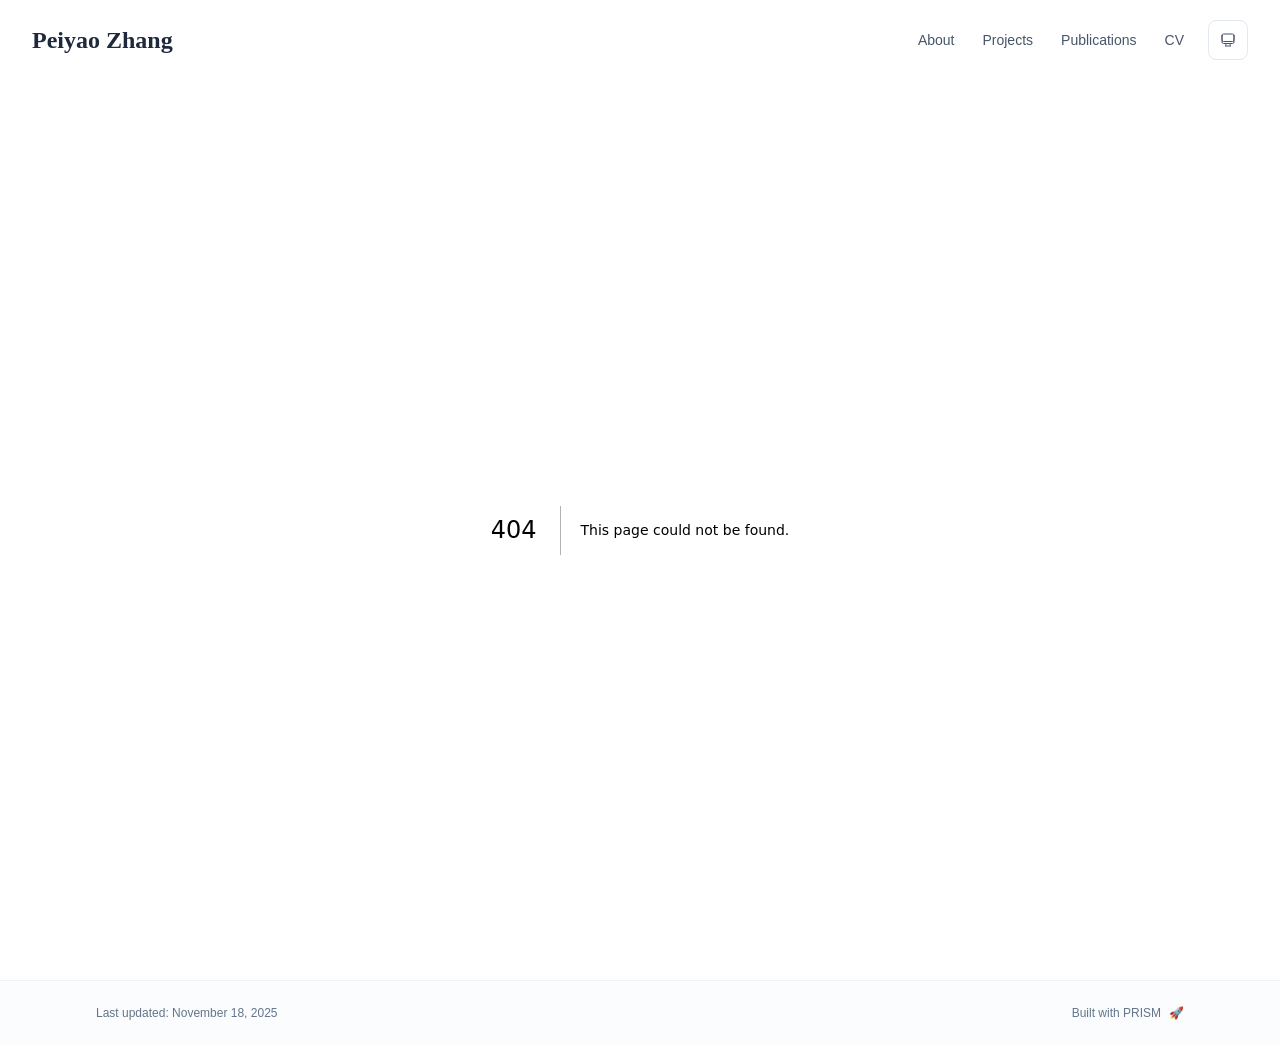
==== commit 33d80eba: "1" ====
--- a/404/index.html
+++ b/404/index.html
@@ -1,4 +1,4 @@
-<!DOCTYPE html><html lang="en" class="scroll-smooth"><head><meta charSet="utf-8"/><meta name="viewport" content="width=device-width, initial-scale=1"/><link rel="stylesheet" href="/_next/static/css/220751dcb2cdf23d.css" data-precedence="next"/><link rel="preload" as="script" fetchPriority="low" href="/_next/static/chunks/webpack-679b75d1c4c2027c.js"/><script src="/_next/static/chunks/4bd1b696-70b6d399998de86a.js" async=""></script><script src="/_next/static/chunks/684-5aaa8290a129f299.js" async=""></script><script src="/_next/static/chunks/main-app-1cc1a2dd22ad53a0.js" async=""></script><script src="/_next/static/chunks/461-a9a5d7b05a71d978.js" async=""></script><script src="/_next/static/chunks/874-6cc630662f3664af.js" async=""></script><script src="/_next/static/chunks/291-e39730cc9327e39b.js" async=""></script><script src="/_next/static/chunks/app/layout-bfbd24c51c0d42a9.js" async=""></script><meta name="robots" content="noindex"/><title>404: This page could not be found.</title><link rel="icon" href="/favicon.svg" type="image/svg+xml"/><link rel="dns-prefetch" href="https://jialeliu.com"/><link rel="preconnect" href="https://jialeliu.com" crossorigin=""/><link rel="preload" as="font" type="font/woff2" href="https://jialeliu.com/fonts/georgiab.woff2" crossorigin=""/><script>
+<!DOCTYPE html><html lang="en" class="scroll-smooth"><head><meta charSet="utf-8"/><meta name="viewport" content="width=device-width, initial-scale=1"/><link rel="stylesheet" href="/_next/static/css/2b13b711794c996d.css" data-precedence="next"/><link rel="preload" as="script" fetchPriority="low" href="/_next/static/chunks/webpack-679b75d1c4c2027c.js"/><script src="/_next/static/chunks/4bd1b696-70b6d399998de86a.js" async=""></script><script src="/_next/static/chunks/684-5aaa8290a129f299.js" async=""></script><script src="/_next/static/chunks/main-app-1cc1a2dd22ad53a0.js" async=""></script><script src="/_next/static/chunks/461-a9a5d7b05a71d978.js" async=""></script><script src="/_next/static/chunks/874-6cc630662f3664af.js" async=""></script><script src="/_next/static/chunks/291-e39730cc9327e39b.js" async=""></script><script src="/_next/static/chunks/app/layout-bfbd24c51c0d42a9.js" async=""></script><meta name="robots" content="noindex"/><title>404: This page could not be found.</title><link rel="icon" href="/favicon.svg" type="image/svg+xml"/><link rel="dns-prefetch" href="https://jialeliu.com"/><link rel="preconnect" href="https://jialeliu.com" crossorigin=""/><link rel="preload" as="font" type="font/woff2" href="https://jialeliu.com/fonts/georgiab.woff2" crossorigin=""/><script>
               try {
                 const theme = localStorage.getItem('theme-storage');
                 const parsed = theme ? JSON.parse(theme) : null;
@@ -15,7 +15,7 @@
               }
             </script><script>
     try {
-      const cfg = {"enabled":true,"locales":["zh","en"],"defaultLocale":"en","mode":"auto","fixedLocale":"en","persist":true,"switcher":true,"labels":{"zh":"中文","en":"English"}};
+      const cfg = {"enabled":false,"locales":["en"],"defaultLocale":"en","mode":"fixed","fixedLocale":"en","persist":false,"switcher":false,"labels":{"en":"English"}};
       const storageKey = 'locale-storage';
       const normalize = (value) => typeof value === 'string' ? value.trim().replace('_', '-').toLowerCase() : '';
       const matchLocale = (candidate) => {
@@ -59,4 +59,4 @@
       root.lang = 'en';
       root.setAttribute('data-locale', 'en');
     }
-  </script><title>Peiyao Zhang</title><meta name="description" content="Peiyao Zhang&#x27;s personal portfolio."/><meta name="author" content="Peiyao Zhang"/><meta name="keywords" content="Peiyao Zhang,PhD,Research,University College London"/><meta name="creator" content="Peiyao Zhang"/><meta name="publisher" content="Peiyao Zhang"/><meta property="og:title" content="Peiyao Zhang"/><meta property="og:description" content="Peiyao Zhang&#x27;s personal portfolio."/><meta property="og:site_name" content="Peiyao Zhang&#x27;s Academic Website"/><meta property="og:locale" content="en_US"/><meta property="og:type" content="website"/><meta name="twitter:card" content="summary"/><meta name="twitter:title" content="Peiyao Zhang"/><meta name="twitter:description" content="Peiyao Zhang&#x27;s personal portfolio."/><link rel="icon" href="/favicon.svg"/><script>document.querySelectorAll('body link[rel="icon"], body link[rel="apple-touch-icon"]').forEach(el => document.head.appendChild(el))</script><script src="/_next/static/chunks/polyfills-42372ed130431b0a.js" noModule=""></script></head><body class="font-sans antialiased"><div style="visibility:hidden"><nav class="fixed top-0 left-0 right-0 z-50" data-headlessui-state=""><div class="transition-all duration-300 ease-out bg-transparent" style="transform:translateY(-100px)"><div class="max-w-7xl mx-auto px-4 sm:px-6 lg:px-8"><div class="flex justify-between items-center h-16 lg:h-20"><div class="flex-shrink-0" tabindex="0"><a class="text-xl lg:text-2xl font-serif font-semibold text-primary hover:text-accent transition-colors duration-200" href="/">Peiyao Zhang</a></div><div class="hidden lg:block"><div class="ml-10 flex items-center space-x-3"><div class="relative flex items-baseline space-x-1"><a data-nav-href="/" class="relative px-3 py-2 text-sm font-medium rounded-lg transition-colors duration-150 text-neutral-600" href="/">About</a><a data-nav-href="/publications" class="relative px-3 py-2 text-sm font-medium rounded-lg transition-colors duration-150 text-neutral-600" href="/publications/">Publications</a><a data-nav-href="/projects" class="relative px-3 py-2 text-sm font-medium rounded-lg transition-colors duration-150 text-neutral-600" href="/projects/">Projects</a><a data-nav-href="/awards" class="relative px-3 py-2 text-sm font-medium rounded-lg transition-colors duration-150 text-neutral-600" href="/awards/">Awards</a><a data-nav-href="/services" class="relative px-3 py-2 text-sm font-medium rounded-lg transition-colors duration-150 text-neutral-600" href="/services/">Services</a><a data-nav-href="/cv" class="relative px-3 py-2 text-sm font-medium rounded-lg transition-colors duration-150 text-neutral-600" href="/cv/">CV</a></div><div class="flex items-center justify-center w-14 h-10 rounded-lg border border-neutral-200 dark:border-[rgba(148,163,184,0.24)] bg-background dark:bg-neutral-800"><div class="w-6 h-4 rounded bg-neutral-300 animate-pulse"></div></div><div class="flex items-center justify-center w-10 h-10 rounded-lg border border-neutral-200 dark:border-[rgba(148,163,184,0.24)] bg-background dark:bg-neutral-800"><div class="w-4 h-4 rounded-full bg-neutral-300 animate-pulse"></div></div></div></div><div class="lg:hidden flex items-center space-x-2"><div class="flex items-center justify-center w-14 h-10 rounded-lg border border-neutral-200 dark:border-[rgba(148,163,184,0.24)] bg-background dark:bg-neutral-800"><div class="w-6 h-4 rounded bg-neutral-300 animate-pulse"></div></div><div class="flex items-center justify-center w-10 h-10 rounded-lg border border-neutral-200 dark:border-[rgba(148,163,184,0.24)] bg-background dark:bg-neutral-800"><div class="w-4 h-4 rounded-full bg-neutral-300 animate-pulse"></div></div><button class="inline-flex items-center justify-center p-2 rounded-md text-neutral-600 hover:text-primary hover:bg-neutral-100 dark:hover:bg-neutral-800 focus:outline-none focus:ring-2 focus:ring-inset focus:ring-accent transition-colors duration-200" id="headlessui-disclosure-button-«R7pdb»" type="button" aria-expanded="false" data-headlessui-state=""><span class="sr-only">Open main menu</span><div><svg xmlns="http://www.w3.org/2000/svg" fill="none" viewBox="0 0 24 24" stroke-width="1.5" stroke="currentColor" aria-hidden="true" data-slot="icon" class="block h-6 w-6"><path stroke-linecap="round" stroke-linejoin="round" d="M3.75 6.75h16.5M3.75 12h16.5m-16.5 5.25h16.5"></path></svg></div></button></div></div></div></div></nav><main class="min-h-screen pt-16 lg:pt-20"><div style="font-family:system-ui,&quot;Segoe UI&quot;,Roboto,Helvetica,Arial,sans-serif,&quot;Apple Color Emoji&quot;,&quot;Segoe UI Emoji&quot;;height:100vh;text-align:center;display:flex;flex-direction:column;align-items:center;justify-content:center"><div><style>body{color:#000;background:#fff;margin:0}.next-error-h1{border-right:1px solid rgba(0,0,0,.3)}@media (prefers-color-scheme:dark){body{color:#fff;background:#000}.next-error-h1{border-right:1px solid rgba(255,255,255,.3)}}</style><h1 class="next-error-h1" style="display:inline-block;margin:0 20px 0 0;padding:0 23px 0 0;font-size:24px;font-weight:500;vertical-align:top;line-height:49px">404</h1><div style="display:inline-block"><h2 style="font-size:14px;font-weight:400;line-height:49px;margin:0">This page could not be found.</h2></div></div></div><!--$--><!--/$--><!--$--><!--/$--></main><footer class="border-t border-neutral-200/50 bg-neutral-50/50 dark:bg-neutral-900/50 dark:border-neutral-700/50"><div class="max-w-6xl mx-auto px-4 sm:px-6 lg:px-8 py-6"><div class="flex flex-col sm:flex-row justify-between items-center gap-2"><p class="text-xs text-neutral-500">Last updated<!-- -->: <!-- -->November 18, 2025</p><p class="text-xs text-neutral-500 flex items-center"><a href="https://github.com/xyjoey/PRISM" target="_blank" rel="noopener noreferrer">Built with PRISM</a><span class="ml-2">🚀</span></p></div></div></footer></div><script src="/_next/static/chunks/webpack-679b75d1c4c2027c.js" async=""></script><script>(self.__next_f=self.__next_f||[]).push([0])</script><script>self.__next_f.push([1,"1:\"$Sreact.fragment\"\n3:I[3719,[\"461\",\"static/chunks/461-a9a5d7b05a71d978.js\",\"874\",\"static/chunks/874-6cc630662f3664af.js\",\"291\",\"static/chunks/291-e39730cc9327e39b.js\",\"177\",\"static/chunks/app/layout-bfbd24c51c0d42a9.js\"],\"ThemeProvider\"]\n4:I[310,[\"461\",\"static/chunks/461-a9a5d7b05a71d978.js\",\"874\",\"static/chunks/874-6cc630662f3664af.js\",\"291\",\"static/chunks/291-e39730cc9327e39b.js\",\"177\",\"static/chunks/app/layout-bfbd24c51c0d42a9.js\"],\"LocaleProvider\"]\n5:I[4574,[\"461\",\"static/chunks/461-a9a5d7b05a71d978.js\",\"874\",\"static/chunks/874-6cc630662f3664af.js\",\"291\",\"static/chunks/291-e39730cc9327e39b.js\",\"177\",\"static/chunks/app/layout-bfbd24c51c0d42a9.js\"],\"default\"]\n6:I[7555,[],\"\"]\n7:I[1295,[],\"\"]\n8:I[2548,[\"461\",\"static/chunks/461-a9a5d7b05a71d978.js\",\"874\",\"static/chunks/874-6cc630662f3664af.js\",\"291\",\"static/chunks/291-e39730cc9327e39b.js\",\"177\",\"static/chunks/app/layout-bfbd24c51c0d42a9.js\"],\"default\"]\n9:I[9665,[],\"MetadataBoundary\"]\nb:I[9665,[],\"OutletBoundary\"]\ne:I[4911,[],\"AsyncMetadataOutlet\"]\n10:I[9665,[],\"ViewportBoundary\"]\n12:I[6614,[],\"\"]\n:HL[\"/_next/static/css/220751dcb2cdf23d.css\",\"style\"]\n2:T5d7,\n    try {\n      const cfg = {\"enabled\":true,\"locales\":[\"zh\",\"en\"],\"defaultLocale\":\"en\",\"mode\":\"auto\",\"fixedLocale\":\"en\",\"persist\":true,\"switcher\":true,\"labels\":{\"zh\":\"中文\",\"en\":\"English\"}};\n      const storageKey = 'locale-storage';\n      const normalize = (value) =\u003e typeof value === 'string' ? value.trim().replace('_', '-').toLowerCase() : '';\n      const matchLocale = (candidate) =\u003e {\n        const normalized = normalize(candidate);\n        if (!normalized) return null;\n        if (cfg.locales.includes(normalized)) return normalized;\n        const language = normalized.split('-')[0];\n        if (cfg.locales.includes(language)) return language;\n        return null;\n      };\n\n      let resolved = null;\n\n      if (!cfg.enabled) {\n        resolved = cfg.defaultLocale;\n      } else if (cfg.persist) {\n        resolved = matchLocale(localStorage.getItem(storageKey));\n      }\n\n      if (!resolved) {\n        if ("])</script><script>self.__next_f.push([1,"cfg.mode === 'fixed') {\n          resolved = cfg.fixedLocale;\n        } else {\n          resolved = matchLocale(navigator.language);\n        }\n      }\n\n      if (!resolved) {\n        resolved = cfg.defaultLocale;\n      }\n\n      const root = document.documentElement;\n      root.lang = resolved;\n      root.setAttribute('data-locale', resolved);\n\n      if (cfg.persist) {\n        localStorage.setItem(storageKey, resolved);\n      }\n    } catch (e) {\n      const root = document.documentElement;\n      root.lang = 'en';\n      root.setAttribute('data-locale', 'en');\n    }\n  "])</script><script>self.__next_f.push([1,"0:{\"P\":null,\"b\":\"nUXV8Li7-uvb-NYEhzyGT\",\"p\":\"\",\"c\":[\"\",\"_not-found\",\"\"],\"i\":false,\"f\":[[[\"\",{\"children\":[\"/_not-found\",{\"children\":[\"__PAGE__\",{}]}]},\"$undefined\",\"$undefined\",true],[\"\",[\"$\",\"$1\",\"c\",{\"children\":[[[\"$\",\"link\",\"0\",{\"rel\":\"stylesheet\",\"href\":\"/_next/static/css/220751dcb2cdf23d.css\",\"precedence\":\"next\",\"crossOrigin\":\"$undefined\",\"nonce\":\"$undefined\"}]],[\"$\",\"html\",null,{\"lang\":\"en\",\"className\":\"scroll-smooth\",\"suppressHydrationWarning\":true,\"children\":[[\"$\",\"head\",null,{\"children\":[[\"$\",\"link\",null,{\"rel\":\"icon\",\"href\":\"/favicon.svg\",\"type\":\"image/svg+xml\"}],[\"$\",\"link\",null,{\"rel\":\"dns-prefetch\",\"href\":\"https://jialeliu.com\"}],[\"$\",\"link\",null,{\"rel\":\"preconnect\",\"href\":\"https://jialeliu.com\",\"crossOrigin\":\"\"}],[\"$\",\"link\",null,{\"rel\":\"preload\",\"as\":\"font\",\"type\":\"font/woff2\",\"href\":\"https://jialeliu.com/fonts/georgiab.woff2\",\"crossOrigin\":\"\"}],[\"$\",\"script\",null,{\"dangerouslySetInnerHTML\":{\"__html\":\"\\n              try {\\n                const theme = localStorage.getItem('theme-storage');\\n                const parsed = theme ? JSON.parse(theme) : null;\\n                const setting = parsed?.state?.theme || 'system';\\n                const prefersDark = typeof window !== 'undefined' \u0026\u0026 window.matchMedia \u0026\u0026 window.matchMedia('(prefers-color-scheme: dark)').matches;\\n                const effective = setting === 'dark' ? 'dark' : (setting === 'light' ? 'light' : (prefersDark ? 'dark' : 'light'));\\n                var root = document.documentElement;\\n                root.classList.add(effective);\\n                root.setAttribute('data-theme', effective);\\n              } catch (e) {\\n                var root = document.documentElement;\\n                root.classList.add('light');\\n                root.setAttribute('data-theme', 'light');\\n              }\\n            \"}}],[\"$\",\"script\",null,{\"dangerouslySetInnerHTML\":{\"__html\":\"$2\"}}]]}],[\"$\",\"body\",null,{\"className\":\"font-sans antialiased\",\"children\":[\"$\",\"$L3\",null,{\"children\":[\"$\",\"$L4\",null,{\"config\":{\"enabled\":true,\"locales\":[\"zh\",\"en\"],\"defaultLocale\":\"en\",\"mode\":\"auto\",\"fixedLocale\":\"en\",\"persist\":true,\"switcher\":true,\"labels\":{\"zh\":\"中文\",\"en\":\"English\"}},\"children\":[[\"$\",\"$L5\",null,{\"items\":[{\"title\":\"About\",\"type\":\"page\",\"target\":\"about\",\"href\":\"/\"},{\"title\":\"Publications\",\"type\":\"page\",\"target\":\"publications\",\"href\":\"/publications\"},{\"title\":\"Projects\",\"type\":\"page\",\"target\":\"projects\",\"href\":\"/projects\"},{\"title\":\"Awards\",\"type\":\"page\",\"target\":\"awards\",\"href\":\"/awards\"},{\"title\":\"Services\",\"type\":\"page\",\"target\":\"services\",\"href\":\"/services\"},{\"title\":\"CV\",\"type\":\"page\",\"target\":\"cv\",\"href\":\"/cv\"}],\"siteTitle\":\"Peiyao Zhang\",\"enableOnePageMode\":false,\"i18n\":\"$0:f:0:1:1:props:children:1:props:children:1:props:children:props:children:props:config\",\"itemsByLocale\":{\"zh\":[{\"title\":\"关于我\",\"type\":\"page\",\"target\":\"about\",\"href\":\"/\"},{\"title\":\"论文\",\"type\":\"page\",\"target\":\"publications\",\"href\":\"/publications\"},{\"title\":\"教学\",\"type\":\"page\",\"target\":\"teaching\",\"href\":\"/teaching\"},{\"title\":\"奖项\",\"type\":\"page\",\"target\":\"awards\",\"href\":\"/awards\"},{\"title\":\"服务\",\"type\":\"page\",\"target\":\"services\",\"href\":\"/services\"},{\"title\":\"简历\",\"type\":\"page\",\"target\":\"cv\",\"href\":\"/cv\"}],\"en\":[{\"title\":\"About\",\"type\":\"page\",\"target\":\"about\",\"href\":\"/\"},{\"title\":\"Publications\",\"type\":\"page\",\"target\":\"publications\",\"href\":\"/publications\"},{\"title\":\"Projects\",\"type\":\"page\",\"target\":\"projects\",\"href\":\"/projects\"},{\"title\":\"Awards\",\"type\":\"page\",\"target\":\"awards\",\"href\":\"/awards\"},{\"title\":\"Services\",\"type\":\"page\",\"target\":\"services\",\"href\":\"/services\"},{\"title\":\"CV\",\"type\":\"page\",\"target\":\"cv\",\"href\":\"/cv\"}]},\"siteTitleByLocale\":{\"zh\":\"刘嘉乐\",\"en\":\"Peiyao Zhang\"}}],[\"$\",\"main\",null,{\"className\":\"min-h-screen pt-16 lg:pt-20\",\"children\":[\"$\",\"$L6\",null,{\"parallelRouterKey\":\"children\",\"error\":\"$undefined\",\"errorStyles\":\"$undefined\",\"errorScripts\":\"$undefined\",\"template\":[\"$\",\"$L7\",null,{}],\"templateStyles\":\"$undefined\",\"templateScripts\":\"$undefined\",\"notFound\":[[[\"$\",\"title\",null,{\"children\":\"404: This page could not be found.\"}],[\"$\",\"div\",null,{\"style\":{\"fontFamily\":\"system-ui,\\\"Segoe UI\\\",Roboto,Helvetica,Arial,sans-serif,\\\"Apple Color Emoji\\\",\\\"Segoe UI Emoji\\\"\",\"height\":\"100vh\",\"textAlign\":\"center\",\"display\":\"flex\",\"flexDirection\":\"column\",\"alignItems\":\"center\",\"justifyContent\":\"center\"},\"children\":[\"$\",\"div\",null,{\"children\":[[\"$\",\"style\",null,{\"dangerouslySetInnerHTML\":{\"__html\":\"body{color:#000;background:#fff;margin:0}.next-error-h1{border-right:1px solid rgba(0,0,0,.3)}@media (prefers-color-scheme:dark){body{color:#fff;background:#000}.next-error-h1{border-right:1px solid rgba(255,255,255,.3)}}\"}}],[\"$\",\"h1\",null,{\"className\":\"next-error-h1\",\"style\":{\"display\":\"inline-block\",\"margin\":\"0 20px 0 0\",\"padding\":\"0 23px 0 0\",\"fontSize\":24,\"fontWeight\":500,\"verticalAlign\":\"top\",\"lineHeight\":\"49px\"},\"children\":404}],[\"$\",\"div\",null,{\"style\":{\"display\":\"inline-block\"},\"children\":[\"$\",\"h2\",null,{\"style\":{\"fontSize\":14,\"fontWeight\":400,\"lineHeight\":\"49px\",\"margin\":0},\"children\":\"This page could not be found.\"}]}]]}]}]],[]],\"forbidden\":\"$undefined\",\"unauthorized\":\"$undefined\"}]}],[\"$\",\"$L8\",null,{\"lastUpdated\":\"November 18, 2025\",\"lastUpdatedByLocale\":{\"zh\":\"2025年11月18日\",\"en\":\"November 18, 2025\"},\"defaultLocale\":\"en\"}]]}]}]}]]}]]}],{\"children\":[\"/_not-found\",[\"$\",\"$1\",\"c\",{\"children\":[null,[\"$\",\"$L6\",null,{\"parallelRouterKey\":\"children\",\"error\":\"$undefined\",\"errorStyles\":\"$undefined\",\"errorScripts\":\"$undefined\",\"template\":[\"$\",\"$L7\",null,{}],\"templateStyles\":\"$undefined\",\"templateScripts\":\"$undefined\",\"notFound\":\"$undefined\",\"forbidden\":\"$undefined\",\"unauthorized\":\"$undefined\"}]]}],{\"children\":[\"__PAGE__\",[\"$\",\"$1\",\"c\",{\"children\":[[[\"$\",\"title\",null,{\"children\":\"404: This page could not be found.\"}],[\"$\",\"div\",null,{\"style\":\"$0:f:0:1:1:props:children:1:props:children:1:props:children:props:children:props:children:1:props:children:props:notFound:0:1:props:style\",\"children\":[\"$\",\"div\",null,{\"children\":[[\"$\",\"style\",null,{\"dangerouslySetInnerHTML\":{\"__html\":\"body{color:#000;background:#fff;margin:0}.next-error-h1{border-right:1px solid rgba(0,0,0,.3)}@media (prefers-color-scheme:dark){body{color:#fff;background:#000}.next-error-h1{border-right:1px solid rgba(255,255,255,.3)}}\"}}],[\"$\",\"h1\",null,{\"className\":\"next-error-h1\",\"style\":\"$0:f:0:1:1:props:children:1:props:children:1:props:children:props:children:props:children:1:props:children:props:notFound:0:1:props:children:props:children:1:props:style\",\"children\":404}],[\"$\",\"div\",null,{\"style\":\"$0:f:0:1:1:props:children:1:props:children:1:props:children:props:children:props:children:1:props:children:props:notFound:0:1:props:children:props:children:2:props:style\",\"children\":[\"$\",\"h2\",null,{\"style\":\"$0:f:0:1:1:props:children:1:props:children:1:props:children:props:children:props:children:1:props:children:props:notFound:0:1:props:children:props:children:2:props:children:props:style\",\"children\":\"This page could not be found.\"}]}]]}]}]],[\"$\",\"$L9\",null,{\"children\":\"$La\"}],null,[\"$\",\"$Lb\",null,{\"children\":[\"$Lc\",\"$Ld\",[\"$\",\"$Le\",null,{\"promise\":\"$@f\"}]]}]]}],{},null,false]},null,false]},null,false],[\"$\",\"$1\",\"h\",{\"children\":[[\"$\",\"meta\",null,{\"name\":\"robots\",\"content\":\"noindex\"}],[\"$\",\"$1\",\"-Z0qo0P7RiqjiX-TiAzft\",{\"children\":[[\"$\",\"$L10\",null,{\"children\":\"$L11\"}],null]}],null]}],false]],\"m\":\"$undefined\",\"G\":[\"$12\",\"$undefined\"],\"s\":false,\"S\":true}\n"])</script><script>self.__next_f.push([1,"13:\"$Sreact.suspense\"\n14:I[4911,[],\"AsyncMetadata\"]\na:[\"$\",\"$13\",null,{\"fallback\":null,\"children\":[\"$\",\"$L14\",null,{\"promise\":\"$@15\"}]}]\n"])</script><script>self.__next_f.push([1,"d:null\n"])</script><script>self.__next_f.push([1,"11:[[\"$\",\"meta\",\"0\",{\"charSet\":\"utf-8\"}],[\"$\",\"meta\",\"1\",{\"name\":\"viewport\",\"content\":\"width=device-width, initial-scale=1\"}]]\nc:null\n"])</script><script>self.__next_f.push([1,"15:{\"metadata\":[[\"$\",\"title\",\"0\",{\"children\":\"Peiyao Zhang\"}],[\"$\",\"meta\",\"1\",{\"name\":\"description\",\"content\":\"Peiyao Zhang's personal portfolio.\"}],[\"$\",\"meta\",\"2\",{\"name\":\"author\",\"content\":\"Peiyao Zhang\"}],[\"$\",\"meta\",\"3\",{\"name\":\"keywords\",\"content\":\"Peiyao Zhang,PhD,Research,University College London\"}],[\"$\",\"meta\",\"4\",{\"name\":\"creator\",\"content\":\"Peiyao Zhang\"}],[\"$\",\"meta\",\"5\",{\"name\":\"publisher\",\"content\":\"Peiyao Zhang\"}],[\"$\",\"meta\",\"6\",{\"property\":\"og:title\",\"content\":\"Peiyao Zhang\"}],[\"$\",\"meta\",\"7\",{\"property\":\"og:description\",\"content\":\"Peiyao Zhang's personal portfolio.\"}],[\"$\",\"meta\",\"8\",{\"property\":\"og:site_name\",\"content\":\"Peiyao Zhang's Academic Website\"}],[\"$\",\"meta\",\"9\",{\"property\":\"og:locale\",\"content\":\"en_US\"}],[\"$\",\"meta\",\"10\",{\"property\":\"og:type\",\"content\":\"website\"}],[\"$\",\"meta\",\"11\",{\"name\":\"twitter:card\",\"content\":\"summary\"}],[\"$\",\"meta\",\"12\",{\"name\":\"twitter:title\",\"content\":\"Peiyao Zhang\"}],[\"$\",\"meta\",\"13\",{\"name\":\"twitter:description\",\"content\":\"Peiyao Zhang's personal portfolio.\"}],[\"$\",\"link\",\"14\",{\"rel\":\"icon\",\"href\":\"/favicon.svg\"}]],\"error\":null,\"digest\":\"$undefined\"}\nf:{\"metadata\":\"$15:metadata\",\"error\":null,\"digest\":\"$undefined\"}\n"])</script></body></html>+  </script><title>Peiyao Zhang</title><meta name="description" content="Peiyao Zhang&#x27;s personal portfolio."/><meta name="author" content="Peiyao Zhang"/><meta name="keywords" content="Peiyao Zhang,PhD,Research,University College London"/><meta name="creator" content="Peiyao Zhang"/><meta name="publisher" content="Peiyao Zhang"/><meta property="og:title" content="Peiyao Zhang"/><meta property="og:description" content="Peiyao Zhang&#x27;s personal portfolio."/><meta property="og:site_name" content="Peiyao Zhang&#x27;s Academic Website"/><meta property="og:locale" content="en_US"/><meta property="og:type" content="website"/><meta name="twitter:card" content="summary"/><meta name="twitter:title" content="Peiyao Zhang"/><meta name="twitter:description" content="Peiyao Zhang&#x27;s personal portfolio."/><link rel="icon" href="/favicon.svg"/><script>document.querySelectorAll('body link[rel="icon"], body link[rel="apple-touch-icon"]').forEach(el => document.head.appendChild(el))</script><script src="/_next/static/chunks/polyfills-42372ed130431b0a.js" noModule=""></script></head><body class="font-sans antialiased"><div style="visibility:hidden"><nav class="fixed top-0 left-0 right-0 z-50" data-headlessui-state=""><div class="transition-all duration-300 ease-out bg-transparent" style="transform:translateY(-100px)"><div class="max-w-7xl mx-auto px-4 sm:px-6 lg:px-8"><div class="flex justify-between items-center h-16 lg:h-20"><div class="flex-shrink-0" tabindex="0"><a class="text-xl lg:text-2xl font-serif font-semibold text-primary hover:text-accent transition-colors duration-200" href="/">Peiyao Zhang</a></div><div class="hidden lg:block"><div class="ml-10 flex items-center space-x-3"><div class="relative flex items-baseline space-x-1"><a data-nav-href="/" class="relative px-3 py-2 text-sm font-medium rounded-lg transition-colors duration-150 text-neutral-600" href="/">About</a><a data-nav-href="/projects" class="relative px-3 py-2 text-sm font-medium rounded-lg transition-colors duration-150 text-neutral-600" href="/projects/">Projects</a><a data-nav-href="/publications" class="relative px-3 py-2 text-sm font-medium rounded-lg transition-colors duration-150 text-neutral-600" href="/publications/">Publications</a><a data-nav-href="/cv" class="relative px-3 py-2 text-sm font-medium rounded-lg transition-colors duration-150 text-neutral-600" href="/cv/">CV</a></div><div class="flex items-center justify-center w-10 h-10 rounded-lg border border-neutral-200 dark:border-[rgba(148,163,184,0.24)] bg-background dark:bg-neutral-800"><div class="w-4 h-4 rounded-full bg-neutral-300 animate-pulse"></div></div></div></div><div class="lg:hidden flex items-center space-x-2"><div class="flex items-center justify-center w-10 h-10 rounded-lg border border-neutral-200 dark:border-[rgba(148,163,184,0.24)] bg-background dark:bg-neutral-800"><div class="w-4 h-4 rounded-full bg-neutral-300 animate-pulse"></div></div><button class="inline-flex items-center justify-center p-2 rounded-md text-neutral-600 hover:text-primary hover:bg-neutral-100 dark:hover:bg-neutral-800 focus:outline-none focus:ring-2 focus:ring-inset focus:ring-accent transition-colors duration-200" id="headlessui-disclosure-button-«R7pdb»" type="button" aria-expanded="false" data-headlessui-state=""><span class="sr-only">Open main menu</span><div><svg xmlns="http://www.w3.org/2000/svg" fill="none" viewBox="0 0 24 24" stroke-width="1.5" stroke="currentColor" aria-hidden="true" data-slot="icon" class="block h-6 w-6"><path stroke-linecap="round" stroke-linejoin="round" d="M3.75 6.75h16.5M3.75 12h16.5m-16.5 5.25h16.5"></path></svg></div></button></div></div></div></div></nav><main class="min-h-screen pt-16 lg:pt-20"><div style="font-family:system-ui,&quot;Segoe UI&quot;,Roboto,Helvetica,Arial,sans-serif,&quot;Apple Color Emoji&quot;,&quot;Segoe UI Emoji&quot;;height:100vh;text-align:center;display:flex;flex-direction:column;align-items:center;justify-content:center"><div><style>body{color:#000;background:#fff;margin:0}.next-error-h1{border-right:1px solid rgba(0,0,0,.3)}@media (prefers-color-scheme:dark){body{color:#fff;background:#000}.next-error-h1{border-right:1px solid rgba(255,255,255,.3)}}</style><h1 class="next-error-h1" style="display:inline-block;margin:0 20px 0 0;padding:0 23px 0 0;font-size:24px;font-weight:500;vertical-align:top;line-height:49px">404</h1><div style="display:inline-block"><h2 style="font-size:14px;font-weight:400;line-height:49px;margin:0">This page could not be found.</h2></div></div></div><!--$--><!--/$--><!--$--><!--/$--></main><footer class="border-t border-neutral-200/50 bg-neutral-50/50 dark:bg-neutral-900/50 dark:border-neutral-700/50"><div class="max-w-6xl mx-auto px-4 sm:px-6 lg:px-8 py-6"><div class="flex flex-col sm:flex-row justify-between items-center gap-2"><p class="text-xs text-neutral-500">Last updated<!-- -->: <!-- -->November 18, 2025</p><p class="text-xs text-neutral-500 flex items-center"><a href="https://github.com/xyjoey/PRISM" target="_blank" rel="noopener noreferrer">Built with PRISM</a><span class="ml-2">🚀</span></p></div></div></footer></div><script src="/_next/static/chunks/webpack-679b75d1c4c2027c.js" async=""></script><script>(self.__next_f=self.__next_f||[]).push([0])</script><script>self.__next_f.push([1,"1:\"$Sreact.fragment\"\n3:I[3719,[\"461\",\"static/chunks/461-a9a5d7b05a71d978.js\",\"874\",\"static/chunks/874-6cc630662f3664af.js\",\"291\",\"static/chunks/291-e39730cc9327e39b.js\",\"177\",\"static/chunks/app/layout-bfbd24c51c0d42a9.js\"],\"ThemeProvider\"]\n4:I[310,[\"461\",\"static/chunks/461-a9a5d7b05a71d978.js\",\"874\",\"static/chunks/874-6cc630662f3664af.js\",\"291\",\"static/chunks/291-e39730cc9327e39b.js\",\"177\",\"static/chunks/app/layout-bfbd24c51c0d42a9.js\"],\"LocaleProvider\"]\n5:I[4574,[\"461\",\"static/chunks/461-a9a5d7b05a71d978.js\",\"874\",\"static/chunks/874-6cc630662f3664af.js\",\"291\",\"static/chunks/291-e39730cc9327e39b.js\",\"177\",\"static/chunks/app/layout-bfbd24c51c0d42a9.js\"],\"default\"]\n6:I[7555,[],\"\"]\n7:I[1295,[],\"\"]\n8:I[2548,[\"461\",\"static/chunks/461-a9a5d7b05a71d978.js\",\"874\",\"static/chunks/874-6cc630662f3664af.js\",\"291\",\"static/chunks/291-e39730cc9327e39b.js\",\"177\",\"static/chunks/app/layout-bfbd24c51c0d42a9.js\"],\"default\"]\n9:I[9665,[],\"MetadataBoundary\"]\nb:I[9665,[],\"OutletBoundary\"]\ne:I[4911,[],\"AsyncMetadataOutlet\"]\n10:I[9665,[],\"ViewportBoundary\"]\n12:I[6614,[],\"\"]\n:HL[\"/_next/static/css/2b13b711794c996d.css\",\"style\"]\n2:T5c8,\n    try {\n      const cfg = {\"enabled\":false,\"locales\":[\"en\"],\"defaultLocale\":\"en\",\"mode\":\"fixed\",\"fixedLocale\":\"en\",\"persist\":false,\"switcher\":false,\"labels\":{\"en\":\"English\"}};\n      const storageKey = 'locale-storage';\n      const normalize = (value) =\u003e typeof value === 'string' ? value.trim().replace('_', '-').toLowerCase() : '';\n      const matchLocale = (candidate) =\u003e {\n        const normalized = normalize(candidate);\n        if (!normalized) return null;\n        if (cfg.locales.includes(normalized)) return normalized;\n        const language = normalized.split('-')[0];\n        if (cfg.locales.includes(language)) return language;\n        return null;\n      };\n\n      let resolved = null;\n\n      if (!cfg.enabled) {\n        resolved = cfg.defaultLocale;\n      } else if (cfg.persist) {\n        resolved = matchLocale(localStorage.getItem(storageKey));\n      }\n\n      if (!resolved) {\n        if (cfg.mode === 'f"])</script><script>self.__next_f.push([1,"ixed') {\n          resolved = cfg.fixedLocale;\n        } else {\n          resolved = matchLocale(navigator.language);\n        }\n      }\n\n      if (!resolved) {\n        resolved = cfg.defaultLocale;\n      }\n\n      const root = document.documentElement;\n      root.lang = resolved;\n      root.setAttribute('data-locale', resolved);\n\n      if (cfg.persist) {\n        localStorage.setItem(storageKey, resolved);\n      }\n    } catch (e) {\n      const root = document.documentElement;\n      root.lang = 'en';\n      root.setAttribute('data-locale', 'en');\n    }\n  "])</script><script>self.__next_f.push([1,"0:{\"P\":null,\"b\":\"7Au2qEPq4n1vJcaYpu0fk\",\"p\":\"\",\"c\":[\"\",\"_not-found\",\"\"],\"i\":false,\"f\":[[[\"\",{\"children\":[\"/_not-found\",{\"children\":[\"__PAGE__\",{}]}]},\"$undefined\",\"$undefined\",true],[\"\",[\"$\",\"$1\",\"c\",{\"children\":[[[\"$\",\"link\",\"0\",{\"rel\":\"stylesheet\",\"href\":\"/_next/static/css/2b13b711794c996d.css\",\"precedence\":\"next\",\"crossOrigin\":\"$undefined\",\"nonce\":\"$undefined\"}]],[\"$\",\"html\",null,{\"lang\":\"en\",\"className\":\"scroll-smooth\",\"suppressHydrationWarning\":true,\"children\":[[\"$\",\"head\",null,{\"children\":[[\"$\",\"link\",null,{\"rel\":\"icon\",\"href\":\"/favicon.svg\",\"type\":\"image/svg+xml\"}],[\"$\",\"link\",null,{\"rel\":\"dns-prefetch\",\"href\":\"https://jialeliu.com\"}],[\"$\",\"link\",null,{\"rel\":\"preconnect\",\"href\":\"https://jialeliu.com\",\"crossOrigin\":\"\"}],[\"$\",\"link\",null,{\"rel\":\"preload\",\"as\":\"font\",\"type\":\"font/woff2\",\"href\":\"https://jialeliu.com/fonts/georgiab.woff2\",\"crossOrigin\":\"\"}],[\"$\",\"script\",null,{\"dangerouslySetInnerHTML\":{\"__html\":\"\\n              try {\\n                const theme = localStorage.getItem('theme-storage');\\n                const parsed = theme ? JSON.parse(theme) : null;\\n                const setting = parsed?.state?.theme || 'system';\\n                const prefersDark = typeof window !== 'undefined' \u0026\u0026 window.matchMedia \u0026\u0026 window.matchMedia('(prefers-color-scheme: dark)').matches;\\n                const effective = setting === 'dark' ? 'dark' : (setting === 'light' ? 'light' : (prefersDark ? 'dark' : 'light'));\\n                var root = document.documentElement;\\n                root.classList.add(effective);\\n                root.setAttribute('data-theme', effective);\\n              } catch (e) {\\n                var root = document.documentElement;\\n                root.classList.add('light');\\n                root.setAttribute('data-theme', 'light');\\n              }\\n            \"}}],[\"$\",\"script\",null,{\"dangerouslySetInnerHTML\":{\"__html\":\"$2\"}}]]}],[\"$\",\"body\",null,{\"className\":\"font-sans antialiased\",\"children\":[\"$\",\"$L3\",null,{\"children\":[\"$\",\"$L4\",null,{\"config\":{\"enabled\":false,\"locales\":[\"en\"],\"defaultLocale\":\"en\",\"mode\":\"fixed\",\"fixedLocale\":\"en\",\"persist\":false,\"switcher\":false,\"labels\":{\"en\":\"English\"}},\"children\":[[\"$\",\"$L5\",null,{\"items\":[{\"title\":\"About\",\"type\":\"page\",\"target\":\"about\",\"href\":\"/\"},{\"title\":\"Projects\",\"type\":\"page\",\"target\":\"projects\",\"href\":\"/projects\"},{\"title\":\"Publications\",\"type\":\"page\",\"target\":\"publications\",\"href\":\"/publications\"},{\"title\":\"CV\",\"type\":\"page\",\"target\":\"cv\",\"href\":\"/cv\"}],\"siteTitle\":\"Peiyao Zhang\",\"enableOnePageMode\":false,\"i18n\":\"$0:f:0:1:1:props:children:1:props:children:1:props:children:props:children:props:config\",\"itemsByLocale\":{\"en\":[{\"title\":\"About\",\"type\":\"page\",\"target\":\"about\",\"href\":\"/\"},{\"title\":\"Projects\",\"type\":\"page\",\"target\":\"projects\",\"href\":\"/projects\"},{\"title\":\"Publications\",\"type\":\"page\",\"target\":\"publications\",\"href\":\"/publications\"},{\"title\":\"CV\",\"type\":\"page\",\"target\":\"cv\",\"href\":\"/cv\"}]},\"siteTitleByLocale\":{\"en\":\"Peiyao Zhang\"}}],[\"$\",\"main\",null,{\"className\":\"min-h-screen pt-16 lg:pt-20\",\"children\":[\"$\",\"$L6\",null,{\"parallelRouterKey\":\"children\",\"error\":\"$undefined\",\"errorStyles\":\"$undefined\",\"errorScripts\":\"$undefined\",\"template\":[\"$\",\"$L7\",null,{}],\"templateStyles\":\"$undefined\",\"templateScripts\":\"$undefined\",\"notFound\":[[[\"$\",\"title\",null,{\"children\":\"404: This page could not be found.\"}],[\"$\",\"div\",null,{\"style\":{\"fontFamily\":\"system-ui,\\\"Segoe UI\\\",Roboto,Helvetica,Arial,sans-serif,\\\"Apple Color Emoji\\\",\\\"Segoe UI Emoji\\\"\",\"height\":\"100vh\",\"textAlign\":\"center\",\"display\":\"flex\",\"flexDirection\":\"column\",\"alignItems\":\"center\",\"justifyContent\":\"center\"},\"children\":[\"$\",\"div\",null,{\"children\":[[\"$\",\"style\",null,{\"dangerouslySetInnerHTML\":{\"__html\":\"body{color:#000;background:#fff;margin:0}.next-error-h1{border-right:1px solid rgba(0,0,0,.3)}@media (prefers-color-scheme:dark){body{color:#fff;background:#000}.next-error-h1{border-right:1px solid rgba(255,255,255,.3)}}\"}}],[\"$\",\"h1\",null,{\"className\":\"next-error-h1\",\"style\":{\"display\":\"inline-block\",\"margin\":\"0 20px 0 0\",\"padding\":\"0 23px 0 0\",\"fontSize\":24,\"fontWeight\":500,\"verticalAlign\":\"top\",\"lineHeight\":\"49px\"},\"children\":404}],[\"$\",\"div\",null,{\"style\":{\"display\":\"inline-block\"},\"children\":[\"$\",\"h2\",null,{\"style\":{\"fontSize\":14,\"fontWeight\":400,\"lineHeight\":\"49px\",\"margin\":0},\"children\":\"This page could not be found.\"}]}]]}]}]],[]],\"forbidden\":\"$undefined\",\"unauthorized\":\"$undefined\"}]}],[\"$\",\"$L8\",null,{\"lastUpdated\":\"November 18, 2025\",\"lastUpdatedByLocale\":{\"en\":\"November 18, 2025\"},\"defaultLocale\":\"en\"}]]}]}]}]]}]]}],{\"children\":[\"/_not-found\",[\"$\",\"$1\",\"c\",{\"children\":[null,[\"$\",\"$L6\",null,{\"parallelRouterKey\":\"children\",\"error\":\"$undefined\",\"errorStyles\":\"$undefined\",\"errorScripts\":\"$undefined\",\"template\":[\"$\",\"$L7\",null,{}],\"templateStyles\":\"$undefined\",\"templateScripts\":\"$undefined\",\"notFound\":\"$undefined\",\"forbidden\":\"$undefined\",\"unauthorized\":\"$undefined\"}]]}],{\"children\":[\"__PAGE__\",[\"$\",\"$1\",\"c\",{\"children\":[[[\"$\",\"title\",null,{\"children\":\"404: This page could not be found.\"}],[\"$\",\"div\",null,{\"style\":\"$0:f:0:1:1:props:children:1:props:children:1:props:children:props:children:props:children:1:props:children:props:notFound:0:1:props:style\",\"children\":[\"$\",\"div\",null,{\"children\":[[\"$\",\"style\",null,{\"dangerouslySetInnerHTML\":{\"__html\":\"body{color:#000;background:#fff;margin:0}.next-error-h1{border-right:1px solid rgba(0,0,0,.3)}@media (prefers-color-scheme:dark){body{color:#fff;background:#000}.next-error-h1{border-right:1px solid rgba(255,255,255,.3)}}\"}}],[\"$\",\"h1\",null,{\"className\":\"next-error-h1\",\"style\":\"$0:f:0:1:1:props:children:1:props:children:1:props:children:props:children:props:children:1:props:children:props:notFound:0:1:props:children:props:children:1:props:style\",\"children\":404}],[\"$\",\"div\",null,{\"style\":\"$0:f:0:1:1:props:children:1:props:children:1:props:children:props:children:props:children:1:props:children:props:notFound:0:1:props:children:props:children:2:props:style\",\"children\":[\"$\",\"h2\",null,{\"style\":\"$0:f:0:1:1:props:children:1:props:children:1:props:children:props:children:props:children:1:props:children:props:notFound:0:1:props:children:props:children:2:props:children:props:style\",\"children\":\"This page could not be found.\"}]}]]}]}]],[\"$\",\"$L9\",null,{\"children\":\"$La\"}],null,[\"$\",\"$Lb\",null,{\"children\":[\"$Lc\",\"$Ld\",[\"$\",\"$Le\",null,{\"promise\":\"$@f\"}]]}]]}],{},null,false]},null,false]},null,false],[\"$\",\"$1\",\"h\",{\"children\":[[\"$\",\"meta\",null,{\"name\":\"robots\",\"content\":\"noindex\"}],[\"$\",\"$1\",\"_xDwf3zhj8RzCbJ8jOCJy\",{\"children\":[[\"$\",\"$L10\",null,{\"children\":\"$L11\"}],null]}],null]}],false]],\"m\":\"$undefined\",\"G\":[\"$12\",\"$undefined\"],\"s\":false,\"S\":true}\n"])</script><script>self.__next_f.push([1,"13:\"$Sreact.suspense\"\n14:I[4911,[],\"AsyncMetadata\"]\na:[\"$\",\"$13\",null,{\"fallback\":null,\"children\":[\"$\",\"$L14\",null,{\"promise\":\"$@15\"}]}]\n"])</script><script>self.__next_f.push([1,"d:null\n"])</script><script>self.__next_f.push([1,"11:[[\"$\",\"meta\",\"0\",{\"charSet\":\"utf-8\"}],[\"$\",\"meta\",\"1\",{\"name\":\"viewport\",\"content\":\"width=device-width, initial-scale=1\"}]]\nc:null\n"])</script><script>self.__next_f.push([1,"15:{\"metadata\":[[\"$\",\"title\",\"0\",{\"children\":\"Peiyao Zhang\"}],[\"$\",\"meta\",\"1\",{\"name\":\"description\",\"content\":\"Peiyao Zhang's personal portfolio.\"}],[\"$\",\"meta\",\"2\",{\"name\":\"author\",\"content\":\"Peiyao Zhang\"}],[\"$\",\"meta\",\"3\",{\"name\":\"keywords\",\"content\":\"Peiyao Zhang,PhD,Research,University College London\"}],[\"$\",\"meta\",\"4\",{\"name\":\"creator\",\"content\":\"Peiyao Zhang\"}],[\"$\",\"meta\",\"5\",{\"name\":\"publisher\",\"content\":\"Peiyao Zhang\"}],[\"$\",\"meta\",\"6\",{\"property\":\"og:title\",\"content\":\"Peiyao Zhang\"}],[\"$\",\"meta\",\"7\",{\"property\":\"og:description\",\"content\":\"Peiyao Zhang's personal portfolio.\"}],[\"$\",\"meta\",\"8\",{\"property\":\"og:site_name\",\"content\":\"Peiyao Zhang's Academic Website\"}],[\"$\",\"meta\",\"9\",{\"property\":\"og:locale\",\"content\":\"en_US\"}],[\"$\",\"meta\",\"10\",{\"property\":\"og:type\",\"content\":\"website\"}],[\"$\",\"meta\",\"11\",{\"name\":\"twitter:card\",\"content\":\"summary\"}],[\"$\",\"meta\",\"12\",{\"name\":\"twitter:title\",\"content\":\"Peiyao Zhang\"}],[\"$\",\"meta\",\"13\",{\"name\":\"twitter:description\",\"content\":\"Peiyao Zhang's personal portfolio.\"}],[\"$\",\"link\",\"14\",{\"rel\":\"icon\",\"href\":\"/favicon.svg\"}]],\"error\":null,\"digest\":\"$undefined\"}\nf:{\"metadata\":\"$15:metadata\",\"error\":null,\"digest\":\"$undefined\"}\n"])</script></body></html>
--- a/_next/static/css/2b13b711794c996d.css
+++ b/_next/static/css/2b13b711794c996d.css
@@ -0,0 +1 @@
+/*! tailwindcss v4.1.10 | MIT License | https://tailwindcss.com */@layer properties{@supports (((-webkit-hyphens:none)) and (not (margin-trim:inline))) or ((-moz-orient:inline) and (not (color:rgb(from red r g b)))){*,::backdrop,:after,:before{--tw-translate-x:0;--tw-translate-y:0;--tw-translate-z:0;--tw-rotate-x:initial;--tw-rotate-y:initial;--tw-rotate-z:initial;--tw-skew-x:initial;--tw-skew-y:initial;--tw-space-y-reverse:0;--tw-space-x-reverse:0;--tw-border-style:solid;--tw-leading:initial;--tw-font-weight:initial;--tw-tracking:initial;--tw-shadow:0 0 #0000;--tw-shadow-color:initial;--tw-shadow-alpha:100%;--tw-inset-shadow:0 0 #0000;--tw-inset-shadow-color:initial;--tw-inset-shadow-alpha:100%;--tw-ring-color:initial;--tw-ring-shadow:0 0 #0000;--tw-inset-ring-color:initial;--tw-inset-ring-shadow:0 0 #0000;--tw-ring-inset:initial;--tw-ring-offset-width:0px;--tw-ring-offset-color:#fff;--tw-ring-offset-shadow:0 0 #0000;--tw-blur:initial;--tw-brightness:initial;--tw-contrast:initial;--tw-grayscale:initial;--tw-hue-rotate:initial;--tw-invert:initial;--tw-opacity:initial;--tw-saturate:initial;--tw-sepia:initial;--tw-drop-shadow:initial;--tw-drop-shadow-color:initial;--tw-drop-shadow-alpha:100%;--tw-drop-shadow-size:initial;--tw-backdrop-blur:initial;--tw-backdrop-brightness:initial;--tw-backdrop-contrast:initial;--tw-backdrop-grayscale:initial;--tw-backdrop-hue-rotate:initial;--tw-backdrop-invert:initial;--tw-backdrop-opacity:initial;--tw-backdrop-saturate:initial;--tw-backdrop-sepia:initial;--tw-duration:initial;--tw-ease:initial;--tw-scale-x:1;--tw-scale-y:1;--tw-scale-z:1}}}@layer theme{:host,:root{--font-sans:"Inter",-apple-system,BlinkMacSystemFont,"Segoe UI",Roboto,sans-serif;--color-red-50:oklch(97.1% .013 17.38);--color-red-400:oklch(70.4% .191 22.216);--color-red-600:oklch(57.7% .245 27.325);--color-red-900:oklch(39.6% .141 25.723);--color-white:#fff;--spacing:.25rem;--container-2xl:42rem;--container-3xl:48rem;--container-4xl:56rem;--container-6xl:72rem;--container-7xl:80rem;--text-xs:.75rem;--text-xs--line-height:calc(1/.75);--text-sm:.875rem;--text-sm--line-height:calc(1.25/.875);--text-base:1rem;--text-base--line-height:calc(1.5/1);--text-lg:1.125rem;--text-lg--line-height:calc(1.75/1.125);--text-xl:1.25rem;--text-xl--line-height:calc(1.75/1.25);--text-2xl:1.5rem;--text-2xl--line-height:calc(2/1.5);--text-3xl:1.875rem;--text-3xl--line-height:calc(2.25/1.875);--text-4xl:2.25rem;--text-4xl--line-height:calc(2.5/2.25);--font-weight-medium:500;--font-weight-semibold:600;--font-weight-bold:700;--leading-tight:1.25;--leading-relaxed:1.625;--radius-md:.375rem;--radius-lg:.5rem;--radius-xl:.75rem;--radius-2xl:1rem;--ease-out:cubic-bezier(0,0,.2,1);--animate-pulse:pulse 2s cubic-bezier(.4,0,.6,1)infinite;--blur-xl:24px;--aspect-video:16/9;--default-transition-duration:.15s;--default-transition-timing-function:cubic-bezier(.4,0,.2,1);--default-font-family:"Inter",-apple-system,BlinkMacSystemFont,"Segoe UI",Roboto,sans-serif;--default-mono-font-family:"SF Mono",Monaco,"Cascadia Code","Roboto Mono",Consolas,"Courier New",monospace;--line-height-normal:1.5;--shadow-glass:0 8px 32px 0 #1f26875e}}@layer base{*,::backdrop,:after,:before{box-sizing:border-box;border:0 solid;margin:0;padding:0}::file-selector-button{box-sizing:border-box;border:0 solid;margin:0;padding:0}:host,html{-webkit-text-size-adjust:100%;tab-size:4;line-height:1.5;font-family:var(--default-font-family,ui-sans-serif,system-ui,sans-serif,"Apple Color Emoji","Segoe UI Emoji","Segoe UI Symbol","Noto Color Emoji");font-feature-settings:var(--default-font-feature-settings,normal);font-variation-settings:var(--default-font-variation-settings,normal);-webkit-tap-highlight-color:transparent}hr{height:0;color:inherit;border-top-width:1px}abbr:where([title]){-webkit-text-decoration:underline dotted;text-decoration:underline dotted}h1,h2,h3,h4,h5,h6{font-size:inherit;font-weight:inherit}a{color:inherit;-webkit-text-decoration:inherit;text-decoration:inherit}b,strong{font-weight:bolder}code,kbd,pre,samp{font-family:var(--default-mono-font-family,ui-monospace,SFMono-Regular,Menlo,Monaco,Consolas,"Liberation Mono","Courier New",monospace);font-feature-settings:var(--default-mono-font-feature-settings,normal);font-variation-settings:var(--default-mono-font-variation-settings,normal);font-size:1em}small{font-size:80%}sub,sup{vertical-align:baseline;font-size:75%;line-height:0;position:relative}sub{bottom:-.25em}sup{top:-.5em}table{text-indent:0;border-color:inherit;border-collapse:collapse}:-moz-focusring{outline:auto}progress{vertical-align:baseline}summary{display:list-item}menu,ol,ul{list-style:none}audio,canvas,embed,iframe,img,object,svg,video{vertical-align:middle;display:block}img,video{max-width:100%;height:auto}button,input,optgroup,select,textarea{font:inherit;font-feature-settings:inherit;font-variation-settings:inherit;letter-spacing:inherit;color:inherit;opacity:1;background-color:#0000;border-radius:0}::file-selector-button{font:inherit;font-feature-settings:inherit;font-variation-settings:inherit;letter-spacing:inherit;color:inherit;opacity:1;background-color:#0000;border-radius:0}:where(select:is([multiple],[size])) optgroup{font-weight:bolder}:where(select:is([multiple],[size])) optgroup option{padding-inline-start:20px}::file-selector-button{margin-inline-end:4px}::placeholder{opacity:1}@supports (not ((-webkit-appearance:-apple-pay-button))) or (contain-intrinsic-size:1px){::placeholder{color:currentColor}@supports (color:color-mix(in lab,red,red)){::placeholder{color:color-mix(in oklab,currentcolor 50%,transparent)}}}textarea{resize:vertical}::-webkit-search-decoration{-webkit-appearance:none}::-webkit-date-and-time-value{min-height:1lh;text-align:inherit}::-webkit-datetime-edit{display:inline-flex}::-webkit-datetime-edit-fields-wrapper{padding:0}::-webkit-datetime-edit,::-webkit-datetime-edit-year-field{padding-block:0}::-webkit-datetime-edit-day-field,::-webkit-datetime-edit-month-field{padding-block:0}::-webkit-datetime-edit-hour-field,::-webkit-datetime-edit-minute-field{padding-block:0}::-webkit-datetime-edit-millisecond-field,::-webkit-datetime-edit-second-field{padding-block:0}::-webkit-datetime-edit-meridiem-field{padding-block:0}:-moz-ui-invalid{box-shadow:none}button,input:where([type=button],[type=reset],[type=submit]){appearance:button}::file-selector-button{appearance:button}::-webkit-inner-spin-button,::-webkit-outer-spin-button{height:auto}[hidden]:where(:not([hidden=until-found])){display:none!important}}@layer components;@layer utilities{.pointer-events-none{pointer-events:none}.sr-only{clip:rect(0,0,0,0);white-space:nowrap;border-width:0;width:1px;height:1px;margin:-1px;padding:0;overflow:hidden}.absolute,.sr-only{position:absolute}.fixed{position:fixed}.relative{position:relative}.static{position:static}.sticky{position:sticky}.inset-0{inset:calc(var(--spacing)*0)}.top-0{top:calc(var(--spacing)*0)}.top-2{top:calc(var(--spacing)*2)}.top-8{top:calc(var(--spacing)*8)}.top-full{top:100%}.right-0{right:calc(var(--spacing)*0)}.right-2{right:calc(var(--spacing)*2)}.left-0{left:calc(var(--spacing)*0)}.left-1\/2{left:50%}.z-10{z-index:10}.z-20{z-index:20}.z-40{z-index:40}.z-50{z-index:50}.container{width:100%}@media (min-width:40rem){.container{max-width:40rem}}@media (min-width:48rem){.container{max-width:48rem}}@media (min-width:64rem){.container{max-width:64rem}}@media (min-width:80rem){.container{max-width:80rem}}@media (min-width:96rem){.container{max-width:96rem}}.mx-auto{margin-inline:auto}.my-4{margin-block:calc(var(--spacing)*4)}.mt-1{margin-top:calc(var(--spacing)*1)}.mt-2{margin-top:calc(var(--spacing)*2)}.mt-4{margin-top:calc(var(--spacing)*4)}.mt-6{margin-top:calc(var(--spacing)*6)}.mt-8{margin-top:calc(var(--spacing)*8)}.mt-auto{margin-top:auto}.mr-1\.5{margin-right:calc(var(--spacing)*1.5)}.mr-2{margin-right:calc(var(--spacing)*2)}.mb-1{margin-bottom:calc(var(--spacing)*1)}.mb-2{margin-bottom:calc(var(--spacing)*2)}.mb-3{margin-bottom:calc(var(--spacing)*3)}.mb-4{margin-bottom:calc(var(--spacing)*4)}.mb-6{margin-bottom:calc(var(--spacing)*6)}.mb-8{margin-bottom:calc(var(--spacing)*8)}.ml-0{margin-left:calc(var(--spacing)*0)}.ml-2{margin-left:calc(var(--spacing)*2)}.ml-4{margin-left:calc(var(--spacing)*4)}.ml-10{margin-left:calc(var(--spacing)*10)}.line-clamp-2{-webkit-line-clamp:2}.line-clamp-2,.line-clamp-3{-webkit-box-orient:vertical;display:-webkit-box;overflow:hidden}.line-clamp-3{-webkit-line-clamp:3}.block{display:block}.contents{display:contents}.flex{display:flex}.grid{display:grid}.hidden{display:none}.inline{display:inline}.inline-flex{display:inline-flex}.aspect-video{aspect-ratio:var(--aspect-video)}.h-0{height:calc(var(--spacing)*0)}.h-2\.5{height:calc(var(--spacing)*2.5)}.h-3{height:calc(var(--spacing)*3)}.h-3\.5{height:calc(var(--spacing)*3.5)}.h-4{height:calc(var(--spacing)*4)}.h-5{height:calc(var(--spacing)*5)}.h-6{height:calc(var(--spacing)*6)}.h-10{height:calc(var(--spacing)*10)}.h-16{height:calc(var(--spacing)*16)}.h-64{height:calc(var(--spacing)*64)}.h-full{height:100%}.min-h-screen{min-height:100vh}.w-0{width:calc(var(--spacing)*0)}.w-2\.5{width:calc(var(--spacing)*2.5)}.w-3{width:calc(var(--spacing)*3)}.w-3\.5{width:calc(var(--spacing)*3.5)}.w-4{width:calc(var(--spacing)*4)}.w-5{width:calc(var(--spacing)*5)}.w-6{width:calc(var(--spacing)*6)}.w-10{width:calc(var(--spacing)*10)}.w-14{width:calc(var(--spacing)*14)}.w-16{width:calc(var(--spacing)*16)}.w-32{width:calc(var(--spacing)*32)}.w-36{width:calc(var(--spacing)*36)}.w-64{width:calc(var(--spacing)*64)}.w-full{width:100%}.max-w-2xl{max-width:var(--container-2xl)}.max-w-3xl{max-width:var(--container-3xl)}.max-w-4xl{max-width:var(--container-4xl)}.max-w-6xl{max-width:var(--container-6xl)}.max-w-7xl{max-width:var(--container-7xl)}.max-w-\[calc\(100vw-2rem\)\]{max-width:calc(100vw - 2rem)}.flex-shrink-0{flex-shrink:0}.flex-grow{flex-grow:1}.-translate-x-1\/2{--tw-translate-x:calc(calc(1/2*100%)*-1)}.-translate-x-1\/2,.-translate-y-full{translate:var(--tw-translate-x)var(--tw-translate-y)}.-translate-y-full{--tw-translate-y:-100%}.transform{transform:var(--tw-rotate-x,)var(--tw-rotate-y,)var(--tw-rotate-z,)var(--tw-skew-x,)var(--tw-skew-y,)}.animate-pulse{animation:var(--animate-pulse)}.cursor-pointer{cursor:pointer}.resize{resize:both}.scroll-mt-24{scroll-margin-top:calc(var(--spacing)*24)}.list-inside{list-style-position:inside}.list-decimal{list-style-type:decimal}.list-disc{list-style-type:disc}.grid-cols-1{grid-template-columns:repeat(1,minmax(0,1fr))}.flex-col{flex-direction:column}.flex-wrap{flex-wrap:wrap}.items-baseline{align-items:baseline}.items-center{align-items:center}.items-start{align-items:flex-start}.justify-between{justify-content:space-between}.justify-center{justify-content:center}.gap-1{gap:calc(var(--spacing)*1)}.gap-2{gap:calc(var(--spacing)*2)}.gap-3{gap:calc(var(--spacing)*3)}.gap-4{gap:calc(var(--spacing)*4)}.gap-6{gap:calc(var(--spacing)*6)}.gap-12{gap:calc(var(--spacing)*12)}:where(.space-y-1>:not(:last-child)){--tw-space-y-reverse:0;margin-block-start:calc(calc(var(--spacing)*1)*var(--tw-space-y-reverse));margin-block-end:calc(calc(var(--spacing)*1)*calc(1 - var(--tw-space-y-reverse)))}:where(.space-y-2>:not(:last-child)){--tw-space-y-reverse:0;margin-block-start:calc(calc(var(--spacing)*2)*var(--tw-space-y-reverse));margin-block-end:calc(calc(var(--spacing)*2)*calc(1 - var(--tw-space-y-reverse)))}:where(.space-y-3>:not(:last-child)){--tw-space-y-reverse:0;margin-block-start:calc(calc(var(--spacing)*3)*var(--tw-space-y-reverse));margin-block-end:calc(calc(var(--spacing)*3)*calc(1 - var(--tw-space-y-reverse)))}:where(.space-y-4>:not(:last-child)){--tw-space-y-reverse:0;margin-block-start:calc(calc(var(--spacing)*4)*var(--tw-space-y-reverse));margin-block-end:calc(calc(var(--spacing)*4)*calc(1 - var(--tw-space-y-reverse)))}:where(.space-y-6>:not(:last-child)){--tw-space-y-reverse:0;margin-block-start:calc(calc(var(--spacing)*6)*var(--tw-space-y-reverse));margin-block-end:calc(calc(var(--spacing)*6)*calc(1 - var(--tw-space-y-reverse)))}:where(.space-y-8>:not(:last-child)){--tw-space-y-reverse:0;margin-block-start:calc(calc(var(--spacing)*8)*var(--tw-space-y-reverse));margin-block-end:calc(calc(var(--spacing)*8)*calc(1 - var(--tw-space-y-reverse)))}:where(.space-x-0\.5>:not(:last-child)){--tw-space-x-reverse:0;margin-inline-start:calc(calc(var(--spacing)*.5)*var(--tw-space-x-reverse));margin-inline-end:calc(calc(var(--spacing)*.5)*calc(1 - var(--tw-space-x-reverse)))}:where(.space-x-1>:not(:last-child)){--tw-space-x-reverse:0;margin-inline-start:calc(calc(var(--spacing)*1)*var(--tw-space-x-reverse));margin-inline-end:calc(calc(var(--spacing)*1)*calc(1 - var(--tw-space-x-reverse)))}:where(.space-x-2>:not(:last-child)){--tw-space-x-reverse:0;margin-inline-start:calc(calc(var(--spacing)*2)*var(--tw-space-x-reverse));margin-inline-end:calc(calc(var(--spacing)*2)*calc(1 - var(--tw-space-x-reverse)))}:where(.space-x-3>:not(:last-child)){--tw-space-x-reverse:0;margin-inline-start:calc(calc(var(--spacing)*3)*var(--tw-space-x-reverse));margin-inline-end:calc(calc(var(--spacing)*3)*calc(1 - var(--tw-space-x-reverse)))}.overflow-hidden{overflow:hidden}.overflow-x-auto{overflow-x:auto}.scroll-smooth{scroll-behavior:smooth}.rounded{border-radius:.25rem}.rounded-2xl{border-radius:var(--radius-2xl)}.rounded-full{border-radius:3.40282e+38px}.rounded-lg{border-radius:var(--radius-lg)}.rounded-md{border-radius:var(--radius-md)}.rounded-xl{border-radius:var(--radius-xl)}.border{border-style:var(--tw-border-style);border-width:1px}.border-t{border-top-style:var(--tw-border-style);border-top-width:1px}.border-t-4{border-top-style:var(--tw-border-style);border-top-width:4px}.border-r-4{border-right-style:var(--tw-border-style);border-right-width:4px}.border-b{border-bottom-style:var(--tw-border-style);border-bottom-width:1px}.border-l-4{border-left-style:var(--tw-border-style);border-left-width:4px}.border-accent,.border-accent\/50{border-color:var(--accent)}@supports (color:color-mix(in lab,red,red)){.border-accent\/50{border-color:color-mix(in oklab,var(--accent)50%,transparent)}}.border-neutral-100{border-color:var(--neutral-100)}.border-neutral-200,.border-neutral-200\/50{border-color:var(--neutral-200)}@supports (color:color-mix(in lab,red,red)){.border-neutral-200\/50{border-color:color-mix(in oklab,var(--neutral-200)50%,transparent)}}.border-transparent{border-color:#0000}.border-t-accent{border-top-color:var(--accent)}.border-t-neutral-800{border-top-color:var(--neutral-800)}.bg-accent,.bg-accent\/10{background-color:var(--accent)}@supports (color:color-mix(in lab,red,red)){.bg-accent\/10{background-color:color-mix(in oklab,var(--accent)10%,transparent)}}.bg-accent\/\[0\.07\]{background-color:var(--accent)}@supports (color:color-mix(in lab,red,red)){.bg-accent\/\[0\.07\]{background-color:color-mix(in oklab,var(--accent)7%,transparent)}}.bg-background,.bg-background\/80{background-color:var(--background)}@supports (color:color-mix(in lab,red,red)){.bg-background\/80{background-color:color-mix(in oklab,var(--background)80%,transparent)}}.bg-background\/95{background-color:var(--background)}@supports (color:color-mix(in lab,red,red)){.bg-background\/95{background-color:color-mix(in oklab,var(--background)95%,transparent)}}.bg-neutral-50,.bg-neutral-50\/50{background-color:var(--neutral-50)}@supports (color:color-mix(in lab,red,red)){.bg-neutral-50\/50{background-color:color-mix(in oklab,var(--neutral-50)50%,transparent)}}.bg-neutral-100{background-color:var(--neutral-100)}.bg-neutral-300{background-color:var(--neutral-300)}.bg-neutral-800{background-color:var(--neutral-800)}.bg-red-50{background-color:var(--color-red-50)}.bg-transparent{background-color:#0000}.bg-white{background-color:var(--color-white)}.object-cover{object-fit:cover}.object-\[32\%_center\]{object-position:32% center}.p-1\.5{padding:calc(var(--spacing)*1.5)}.p-2{padding:calc(var(--spacing)*2)}.p-4{padding:calc(var(--spacing)*4)}.p-6{padding:calc(var(--spacing)*6)}.px-1\.5{padding-inline:calc(var(--spacing)*1.5)}.px-2{padding-inline:calc(var(--spacing)*2)}.px-3{padding-inline:calc(var(--spacing)*3)}.px-4{padding-inline:calc(var(--spacing)*4)}.py-0\.5{padding-block:calc(var(--spacing)*.5)}.py-1{padding-block:calc(var(--spacing)*1)}.py-2{padding-block:calc(var(--spacing)*2)}.py-3{padding-block:calc(var(--spacing)*3)}.py-6{padding-block:calc(var(--spacing)*6)}.py-8{padding-block:calc(var(--spacing)*8)}.py-12{padding-block:calc(var(--spacing)*12)}.pt-2{padding-top:calc(var(--spacing)*2)}.pt-16{padding-top:calc(var(--spacing)*16)}.pb-2{padding-bottom:calc(var(--spacing)*2)}.pb-3{padding-bottom:calc(var(--spacing)*3)}.pl-4{padding-left:calc(var(--spacing)*4)}.text-center{text-align:center}.font-mono{font-family:SF Mono,Monaco,Cascadia Code,Roboto Mono,Consolas,Courier New,monospace}.font-sans{font-family:Inter,-apple-system,BlinkMacSystemFont,Segoe UI,Roboto,sans-serif}.font-serif{font-family:Georgia CDN,Georgia,serif}.text-2xl{font-size:var(--text-2xl);line-height:var(--tw-leading,var(--text-2xl--line-height))}.text-3xl{font-size:var(--text-3xl);line-height:var(--tw-leading,var(--text-3xl--line-height))}.text-4xl{font-size:var(--text-4xl);line-height:var(--tw-leading,var(--text-4xl--line-height))}.text-base{font-size:var(--text-base);line-height:var(--tw-leading,var(--text-base--line-height))}.text-lg{font-size:var(--text-lg);line-height:var(--tw-leading,var(--text-lg--line-height))}.text-sm{font-size:var(--text-sm);line-height:var(--tw-leading,var(--text-sm--line-height))}.text-xl{font-size:var(--text-xl);line-height:var(--tw-leading,var(--text-xl--line-height))}.text-xs{font-size:var(--text-xs);line-height:var(--tw-leading,var(--text-xs--line-height))}.text-\[0\.88em\]{font-size:.88em}.text-\[0\.95em\]{font-size:.95em}.leading-relaxed{--tw-leading:var(--leading-relaxed);line-height:var(--leading-relaxed)}.leading-tight{--tw-leading:var(--leading-tight);line-height:var(--leading-tight)}.font-bold{--tw-font-weight:var(--font-weight-bold);font-weight:var(--font-weight-bold)}.font-medium{--tw-font-weight:var(--font-weight-medium);font-weight:var(--font-weight-medium)}.font-semibold{--tw-font-weight:var(--font-weight-semibold);font-weight:var(--font-weight-semibold)}.tracking-\[0\.08em\]{--tw-tracking:.08em;letter-spacing:.08em}.break-words{overflow-wrap:break-word}.whitespace-nowrap{white-space:nowrap}.whitespace-pre-wrap{white-space:pre-wrap}.text-accent{color:var(--accent)}.text-neutral-400{color:var(--neutral-400)}.text-neutral-500{color:var(--neutral-500)}.text-neutral-600{color:var(--neutral-600)}.text-neutral-700{color:var(--neutral-700)}.text-neutral-800{color:var(--neutral-800)}.text-primary{color:var(--primary)}.text-red-600{color:var(--color-red-600)}.text-white{color:var(--color-white)}.uppercase{text-transform:uppercase}.italic{font-style:italic}.underline{text-decoration-line:underline}.decoration-accent{-webkit-text-decoration-color:var(--accent);text-decoration-color:var(--accent)}.decoration-neutral-400{-webkit-text-decoration-color:var(--neutral-400);text-decoration-color:var(--neutral-400)}.underline-offset-4{text-underline-offset:4px}.antialiased{-webkit-font-smoothing:antialiased;-moz-osx-font-smoothing:grayscale}.opacity-60{opacity:.6}.opacity-70{opacity:.7}.shadow-lg{--tw-shadow:0 10px 15px -3px var(--tw-shadow-color,#0000001a),0 4px 6px -2px var(--tw-shadow-color,#0000000d)}.shadow-lg,.shadow-sm{box-shadow:var(--tw-inset-shadow),var(--tw-inset-ring-shadow),var(--tw-ring-offset-shadow),var(--tw-ring-shadow),var(--tw-shadow)}.shadow-sm{--tw-shadow:0 1px 2px 0 var(--tw-shadow-color,#0000000d)}.filter{filter:var(--tw-blur,)var(--tw-brightness,)var(--tw-contrast,)var(--tw-grayscale,)var(--tw-hue-rotate,)var(--tw-invert,)var(--tw-saturate,)var(--tw-sepia,)var(--tw-drop-shadow,)}.backdrop-blur-xl{--tw-backdrop-blur:blur(var(--blur-xl));-webkit-backdrop-filter:var(--tw-backdrop-blur,)var(--tw-backdrop-brightness,)var(--tw-backdrop-contrast,)var(--tw-backdrop-grayscale,)var(--tw-backdrop-hue-rotate,)var(--tw-backdrop-invert,)var(--tw-backdrop-opacity,)var(--tw-backdrop-saturate,)var(--tw-backdrop-sepia,);backdrop-filter:var(--tw-backdrop-blur,)var(--tw-backdrop-brightness,)var(--tw-backdrop-contrast,)var(--tw-backdrop-grayscale,)var(--tw-backdrop-hue-rotate,)var(--tw-backdrop-invert,)var(--tw-backdrop-opacity,)var(--tw-backdrop-saturate,)var(--tw-backdrop-sepia,)}.transition{transition-property:color,background-color,border-color,outline-color,text-decoration-color,fill,stroke,--tw-gradient-from,--tw-gradient-via,--tw-gradient-to,opacity,box-shadow,transform,translate,scale,rotate,filter,-webkit-backdrop-filter,backdrop-filter,display,visibility,content-visibility,overlay,pointer-events;transition-timing-function:var(--tw-ease,var(--default-transition-timing-function));transition-duration:var(--tw-duration,var(--default-transition-duration))}.transition-all{transition-property:all;transition-timing-function:var(--tw-ease,var(--default-transition-timing-function));transition-duration:var(--tw-duration,var(--default-transition-duration))}.transition-colors{transition-property:color,background-color,border-color,outline-color,text-decoration-color,fill,stroke,--tw-gradient-from,--tw-gradient-via,--tw-gradient-to;transition-timing-function:var(--tw-ease,var(--default-transition-timing-function));transition-duration:var(--tw-duration,var(--default-transition-duration))}.duration-150{--tw-duration:.15s;transition-duration:.15s}.duration-200{--tw-duration:.2s;transition-duration:.2s}.duration-300{--tw-duration:.3s;transition-duration:.3s}.ease-out{--tw-ease:var(--ease-out);transition-timing-function:var(--ease-out)}.last\:mb-0:last-child{margin-bottom:calc(var(--spacing)*0)}@media (hover:hover){.hover\:scale-105:hover{--tw-scale-x:105%;--tw-scale-y:105%;--tw-scale-z:105%;scale:var(--tw-scale-x)var(--tw-scale-y)}.hover\:scale-\[1\.01\]:hover{scale:1.01}.hover\:scale-\[1\.02\]:hover{scale:1.02}.hover\:bg-accent:hover{background-color:var(--accent)}.hover\:bg-accent-dark:hover{background-color:var(--accent-dark)}.hover\:bg-accent\/10:hover{background-color:var(--accent)}@supports (color:color-mix(in lab,red,red)){.hover\:bg-accent\/10:hover{background-color:color-mix(in oklab,var(--accent)10%,transparent)}}.hover\:bg-neutral-50:hover{background-color:var(--neutral-50)}.hover\:bg-neutral-100:hover{background-color:var(--neutral-100)}.hover\:bg-red-50:hover{background-color:var(--color-red-50)}.hover\:text-accent:hover{color:var(--accent)}.hover\:text-accent-dark:hover{color:var(--accent-dark)}.hover\:text-primary:hover{color:var(--primary)}.hover\:text-red-600:hover{color:var(--color-red-600)}.hover\:text-white:hover{color:var(--color-white)}.hover\:shadow-lg:hover{--tw-shadow:0 10px 15px -3px var(--tw-shadow-color,#0000001a),0 4px 6px -2px var(--tw-shadow-color,#0000000d)}.hover\:shadow-lg:hover,.hover\:shadow-md:hover{box-shadow:var(--tw-inset-shadow),var(--tw-inset-ring-shadow),var(--tw-ring-offset-shadow),var(--tw-ring-shadow),var(--tw-shadow)}.hover\:shadow-md:hover{--tw-shadow:0 4px 6px -1px var(--tw-shadow-color,#0000001a),0 2px 4px -1px var(--tw-shadow-color,#0000000f)}.hover\:shadow-sm:hover{--tw-shadow:0 1px 2px 0 var(--tw-shadow-color,#0000000d)}.hover\:shadow-sm:hover,.hover\:shadow-xl:hover{box-shadow:var(--tw-inset-shadow),var(--tw-inset-ring-shadow),var(--tw-ring-offset-shadow),var(--tw-ring-shadow),var(--tw-shadow)}.hover\:shadow-xl:hover{--tw-shadow:0 20px 25px -5px var(--tw-shadow-color,#0000001a),0 10px 10px -5px var(--tw-shadow-color,#0000000a)}}.focus\:ring-2:focus{--tw-ring-shadow:var(--tw-ring-inset,)0 0 0 calc(2px + var(--tw-ring-offset-width))var(--tw-ring-color,currentcolor);box-shadow:var(--tw-inset-shadow),var(--tw-inset-ring-shadow),var(--tw-ring-offset-shadow),var(--tw-ring-shadow),var(--tw-shadow)}.focus\:ring-accent:focus{--tw-ring-color:var(--accent)}.focus\:outline-none:focus{--tw-outline-style:none;outline-style:none}.focus\:ring-inset:focus{--tw-ring-inset:inset}.focus-visible\:ring-2:focus-visible{--tw-ring-shadow:var(--tw-ring-inset,)0 0 0 calc(2px + var(--tw-ring-offset-width))var(--tw-ring-color,currentcolor);box-shadow:var(--tw-inset-shadow),var(--tw-inset-ring-shadow),var(--tw-ring-offset-shadow),var(--tw-ring-shadow),var(--tw-shadow)}.focus-visible\:ring-accent\/50:focus-visible{--tw-ring-color:var(--accent)}@supports (color:color-mix(in lab,red,red)){.focus-visible\:ring-accent\/50:focus-visible{--tw-ring-color:color-mix(in oklab,var(--accent)50%,transparent)}}@media (min-width:40rem){.sm\:hidden{display:none}.sm\:inline{display:inline}.sm\:w-auto{width:auto}.sm\:max-w-none{max-width:none}.sm\:flex-row{flex-direction:row}.sm\:gap-4{gap:calc(var(--spacing)*4)}:where(.sm\:space-y-0>:not(:last-child)){--tw-space-y-reverse:0;margin-block-start:calc(calc(var(--spacing)*0)*var(--tw-space-y-reverse));margin-block-end:calc(calc(var(--spacing)*0)*calc(1 - var(--tw-space-y-reverse)))}:where(.sm\:space-x-2>:not(:last-child)){--tw-space-x-reverse:0;margin-inline-start:calc(calc(var(--spacing)*2)*var(--tw-space-x-reverse));margin-inline-end:calc(calc(var(--spacing)*2)*calc(1 - var(--tw-space-x-reverse)))}.sm\:p-2{padding:calc(var(--spacing)*2)}.sm\:px-3{padding-inline:calc(var(--spacing)*3)}.sm\:px-6{padding-inline:calc(var(--spacing)*6)}.sm\:whitespace-nowrap{white-space:nowrap}}@media (min-width:48rem){.md\:aspect-\[4\/3\]{aspect-ratio:4/3}.md\:w-48{width:calc(var(--spacing)*48)}.md\:flex-row{flex-direction:row}}@media (min-width:64rem){.lg\:col-span-1{grid-column:span 1/span 1}.lg\:col-span-2{grid-column:span 2/span 2}.lg\:block{display:block}.lg\:hidden{display:none}.lg\:h-20{height:calc(var(--spacing)*20)}.lg\:grid-cols-3{grid-template-columns:repeat(3,minmax(0,1fr))}.lg\:px-8{padding-inline:calc(var(--spacing)*8)}.lg\:pt-20{padding-top:calc(var(--spacing)*20)}.lg\:text-2xl{font-size:var(--text-2xl);line-height:var(--tw-leading,var(--text-2xl--line-height))}}.dark\:border-\[rgba\(148\,163\,184\,0\.24\)\]:where(.dark,.dark *){border-color:#94a3b83d}.dark\:border-neutral-600:where(.dark,.dark *){border-color:var(--neutral-600)}.dark\:border-neutral-700:where(.dark,.dark *),.dark\:border-neutral-700\/50:where(.dark,.dark *){border-color:var(--neutral-700)}@supports (color:color-mix(in lab,red,red)){.dark\:border-neutral-700\/50:where(.dark,.dark *){border-color:color-mix(in oklab,var(--neutral-700)50%,transparent)}}.dark\:border-neutral-800:where(.dark,.dark *){border-color:var(--neutral-800)}.dark\:bg-neutral-700:where(.dark,.dark *){background-color:var(--neutral-700)}.dark\:bg-neutral-800:where(.dark,.dark *),.dark\:bg-neutral-800\/50:where(.dark,.dark *){background-color:var(--neutral-800)}@supports (color:color-mix(in lab,red,red)){.dark\:bg-neutral-800\/50:where(.dark,.dark *){background-color:color-mix(in oklab,var(--neutral-800)50%,transparent)}}.dark\:bg-neutral-900:where(.dark,.dark *),.dark\:bg-neutral-900\/50:where(.dark,.dark *){background-color:var(--neutral-900)}@supports (color:color-mix(in lab,red,red)){.dark\:bg-neutral-900\/50:where(.dark,.dark *){background-color:color-mix(in oklab,var(--neutral-900)50%,transparent)}}.dark\:bg-red-900\/20:where(.dark,.dark *){background-color:#82181a33}@supports (color:color-mix(in lab,red,red)){.dark\:bg-red-900\/20:where(.dark,.dark *){background-color:color-mix(in oklab,var(--color-red-900)20%,transparent)}}.dark\:text-neutral-300:where(.dark,.dark *){color:var(--neutral-300)}.dark\:text-neutral-400:where(.dark,.dark *){color:var(--neutral-400)}.dark\:text-neutral-500:where(.dark,.dark *){color:var(--neutral-500)}.dark\:text-neutral-600:where(.dark,.dark *){color:var(--neutral-600)}.dark\:text-red-400:where(.dark,.dark *){color:var(--color-red-400)}@media (hover:hover){.dark\:hover\:bg-neutral-700:where(.dark,.dark *):hover{background-color:var(--neutral-700)}.dark\:hover\:bg-neutral-800:where(.dark,.dark *):hover{background-color:var(--neutral-800)}.dark\:hover\:bg-red-900\/20:where(.dark,.dark *):hover{background-color:#82181a33}@supports (color:color-mix(in lab,red,red)){.dark\:hover\:bg-red-900\/20:where(.dark,.dark *):hover{background-color:color-mix(in oklab,var(--color-red-900)20%,transparent)}}.dark\:hover\:text-red-400:where(.dark,.dark *):hover{color:var(--color-red-400)}.dark\:hover\:text-white:where(.dark,.dark *):hover{color:var(--color-white)}}}@font-face{font-family:Georgia CDN;src:url(https://jialeliu.com/fonts/georgiab.woff2)format("woff2");font-style:normal;font-weight:700;font-display:swap}.light,:root{--background:#fefffe;--foreground:#0f172a;--primary:#1e293b;--primary-light:#334155;--primary-dark:#0f172a;--accent:#d4a562;--accent-light:#e4b976;--accent-dark:#b8914d;--neutral-50:#f8fafc;--neutral-100:#f1f5f9;--neutral-200:#e2e8f0;--neutral-300:#cbd5e1;--neutral-400:#94a3b8;--neutral-500:#64748b;--neutral-600:#475569;--neutral-700:#334155;--neutral-800:#1e293b;--neutral-900:#0f172a;--success:#10b981;--warning:#f59e0b;--error:#ef4444;--info:#3b82f6;--glass-bg:#ffffff1a;--glass-border:#fff3;--glass-shadow:#0000001a}html:lang(zh),html[data-locale^=zh]{--font-serif:"Source Han Serif SC","Source Han Serif CN","Noto Serif CJK SC","Noto Serif SC","Songti SC",STSong,SimSun,serif}.dark{--background:#0f172a;--foreground:#f8fafc;--primary:#f8fafc;--primary-light:#e2e8f0;--primary-dark:#cbd5e1;--accent:#e4b976;--accent-light:#f0c674;--accent-dark:#d4a562;--glass-bg:#0f172acc;--glass-border:#ffffff1a;--glass-shadow:#00000080;--neutral-50:#0f172a;--neutral-100:#1e293b;--neutral-200:#334155;--neutral-300:#475569;--neutral-400:#64748b;--neutral-500:#94a3b8;--neutral-600:#cbd5e1;--neutral-700:#e2e8f0;--neutral-800:#1e293b;--neutral-900:#0f172a}body{background:var(--background);color:var(--foreground);font-family:var(--font-sans);line-height:var(--line-height-normal);-webkit-font-smoothing:antialiased;-moz-osx-font-smoothing:grayscale;font-weight:400}.text-balance{text-wrap:balance}.text-pretty{text-wrap:pretty}.glass,.glass-card{background:var(--glass-bg);-webkit-backdrop-filter:blur(20px);border:1px solid var(--glass-border);box-shadow:var(--shadow-glass)}.glass-card{border-radius:1rem;padding:1.5rem}::-webkit-scrollbar{width:8px}::-webkit-scrollbar-track{background:var(--neutral-100)}::-webkit-scrollbar-thumb{background:var(--neutral-300);border-radius:4px}::-webkit-scrollbar-thumb:hover{background:var(--neutral-400)}.dark ::-webkit-scrollbar-track{background:var(--neutral-800)}.dark ::-webkit-scrollbar-thumb{background:var(--neutral-600)}.dark ::-webkit-scrollbar-thumb:hover{background:var(--neutral-500)}.card-bg{background-color:#fff}.dark .card-bg{background-color:#1e293b;border-color:#94a3b83d}@property --tw-translate-x{syntax:"*";inherits:false;initial-value:0}@property --tw-translate-y{syntax:"*";inherits:false;initial-value:0}@property --tw-translate-z{syntax:"*";inherits:false;initial-value:0}@property --tw-rotate-x{syntax:"*";inherits:false}@property --tw-rotate-y{syntax:"*";inherits:false}@property --tw-rotate-z{syntax:"*";inherits:false}@property --tw-skew-x{syntax:"*";inherits:false}@property --tw-skew-y{syntax:"*";inherits:false}@property --tw-space-y-reverse{syntax:"*";inherits:false;initial-value:0}@property --tw-space-x-reverse{syntax:"*";inherits:false;initial-value:0}@property --tw-border-style{syntax:"*";inherits:false;initial-value:solid}@property --tw-leading{syntax:"*";inherits:false}@property --tw-font-weight{syntax:"*";inherits:false}@property --tw-tracking{syntax:"*";inherits:false}@property --tw-shadow{syntax:"*";inherits:false;initial-value:0 0 #0000}@property --tw-shadow-color{syntax:"*";inherits:false}@property --tw-shadow-alpha{syntax:"<percentage>";inherits:false;initial-value:100%}@property --tw-inset-shadow{syntax:"*";inherits:false;initial-value:0 0 #0000}@property --tw-inset-shadow-color{syntax:"*";inherits:false}@property --tw-inset-shadow-alpha{syntax:"<percentage>";inherits:false;initial-value:100%}@property --tw-ring-color{syntax:"*";inherits:false}@property --tw-ring-shadow{syntax:"*";inherits:false;initial-value:0 0 #0000}@property --tw-inset-ring-color{syntax:"*";inherits:false}@property --tw-inset-ring-shadow{syntax:"*";inherits:false;initial-value:0 0 #0000}@property --tw-ring-inset{syntax:"*";inherits:false}@property --tw-ring-offset-width{syntax:"<length>";inherits:false;initial-value:0}@property --tw-ring-offset-color{syntax:"*";inherits:false;initial-value:#fff}@property --tw-ring-offset-shadow{syntax:"*";inherits:false;initial-value:0 0 #0000}@property --tw-blur{syntax:"*";inherits:false}@property --tw-brightness{syntax:"*";inherits:false}@property --tw-contrast{syntax:"*";inherits:false}@property --tw-grayscale{syntax:"*";inherits:false}@property --tw-hue-rotate{syntax:"*";inherits:false}@property --tw-invert{syntax:"*";inherits:false}@property --tw-opacity{syntax:"*";inherits:false}@property --tw-saturate{syntax:"*";inherits:false}@property --tw-sepia{syntax:"*";inherits:false}@property --tw-drop-shadow{syntax:"*";inherits:false}@property --tw-drop-shadow-color{syntax:"*";inherits:false}@property --tw-drop-shadow-alpha{syntax:"<percentage>";inherits:false;initial-value:100%}@property --tw-drop-shadow-size{syntax:"*";inherits:false}@property --tw-backdrop-blur{syntax:"*";inherits:false}@property --tw-backdrop-brightness{syntax:"*";inherits:false}@property --tw-backdrop-contrast{syntax:"*";inherits:false}@property --tw-backdrop-grayscale{syntax:"*";inherits:false}@property --tw-backdrop-hue-rotate{syntax:"*";inherits:false}@property --tw-backdrop-invert{syntax:"*";inherits:false}@property --tw-backdrop-opacity{syntax:"*";inherits:false}@property --tw-backdrop-saturate{syntax:"*";inherits:false}@property --tw-backdrop-sepia{syntax:"*";inherits:false}@property --tw-duration{syntax:"*";inherits:false}@property --tw-ease{syntax:"*";inherits:false}@property --tw-scale-x{syntax:"*";inherits:false;initial-value:1}@property --tw-scale-y{syntax:"*";inherits:false;initial-value:1}@property --tw-scale-z{syntax:"*";inherits:false;initial-value:1}@keyframes pulse{50%{opacity:.5}}
